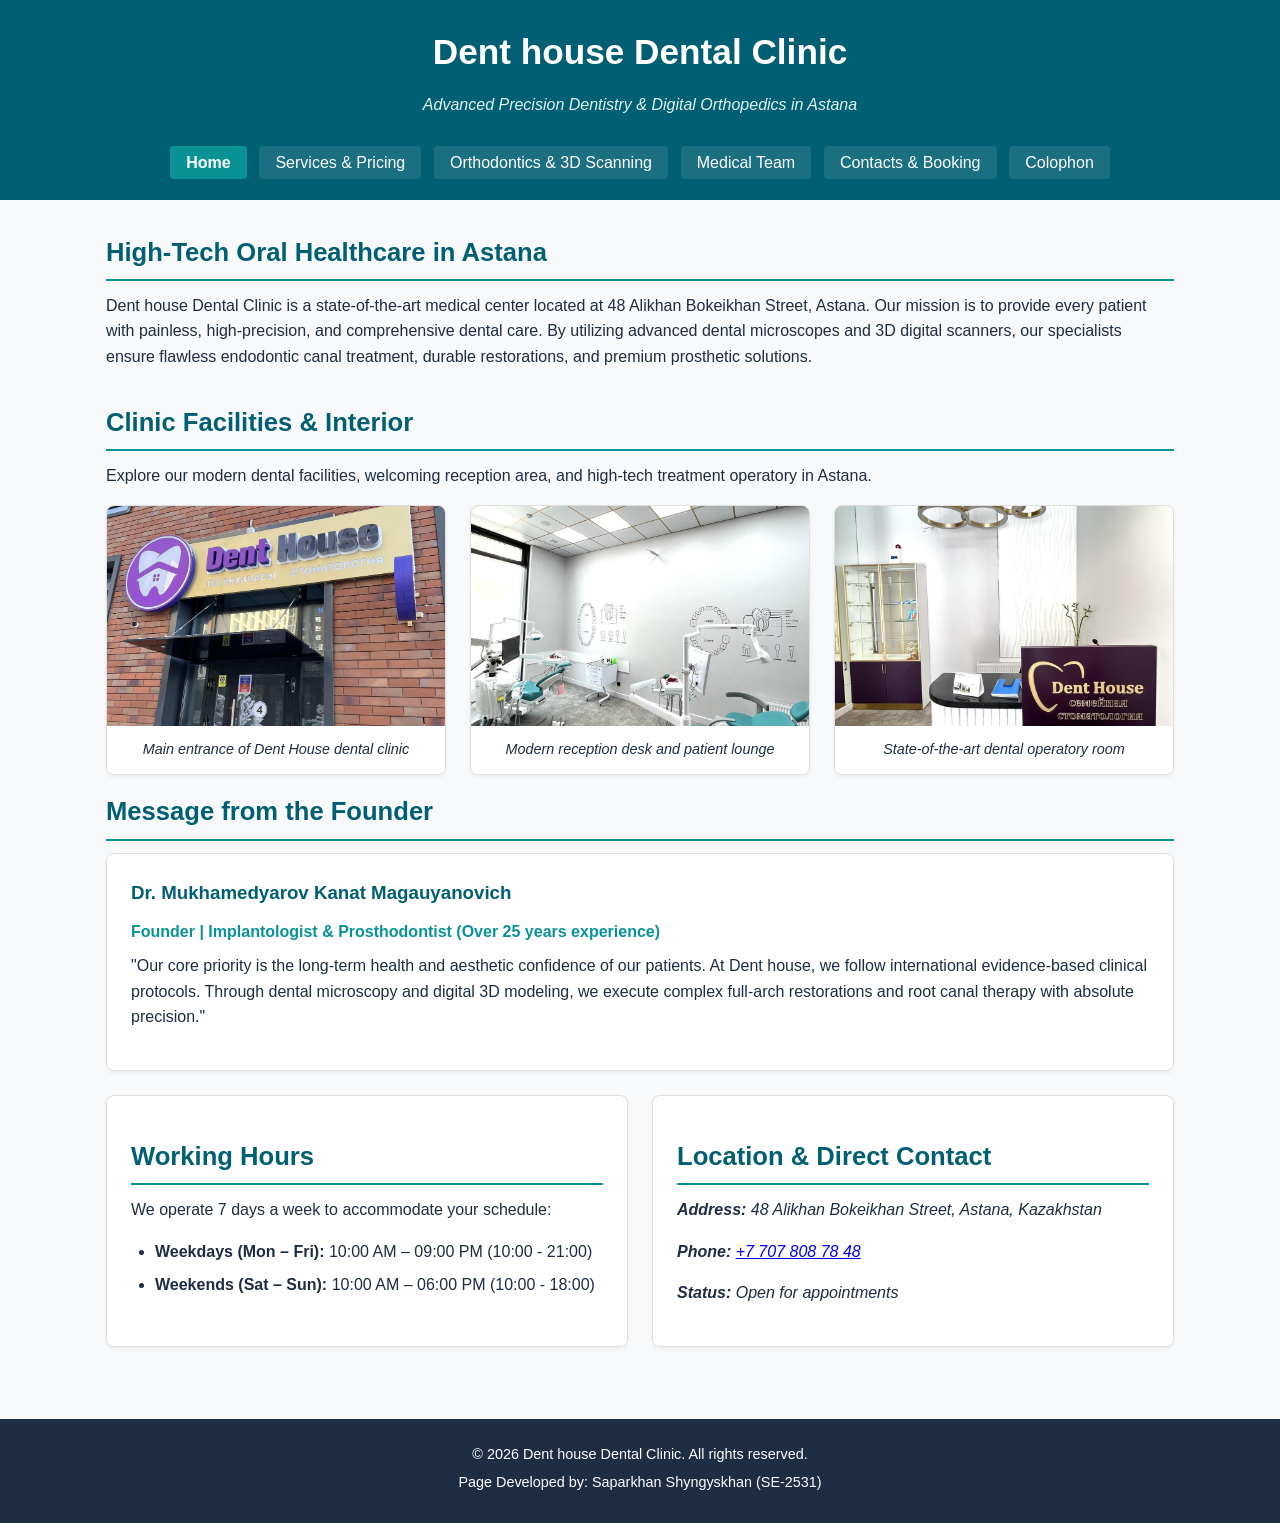
==== index.html @ aafd25ac "Add All" ====
<!DOCTYPE html>
<html lang="en">
<head>
  <meta charset="UTF-8">
  <meta name="viewport" content="width=device-width, initial-scale=1.0">
  <meta name="author" content="Saparkhan Shyngyskhan">
  <meta name="description" content="Official website of Dent house dental clinic in Astana. High-precision microscopic treatment and digital orthopedics.">
  <title>Dent house — Dental Clinic in Astana</title>
  <link rel="stylesheet" href="styles.css">
</head>
<body>
<!-- Author: Saparkhan Shyngyskhan | Group: SE-2531 -->

<header class="main-header">
  <div class="header-container">
    <h1 class="site-title">Dent house Dental Clinic</h1>
    <p class="site-tagline">Advanced Precision Dentistry & Digital Orthopedics in Astana</p>
    <nav class="main-nav">
      <ul class="nav-list">
        <li><a href="index.html" class="nav-link active">Home</a></li>
        <li><a href="services.html" class="nav-link">Services & Pricing</a></li>
        <li><a href="orthodontics.html" class="nav-link">Orthodontics & 3D Scanning</a></li>
        <li><a href="team.html" class="nav-link">Medical Team</a></li>
        <li><a href="contacts.html" class="nav-link">Contacts & Booking</a></li>
        <li><a href="colophon.html" class="nav-link">Colophon</a></li>
      </ul>
    </nav>
  </div>
</header>

<main class="main-content">
  <section class="hero-section">
    <h2>High-Tech Oral Healthcare in Astana</h2>
    <p>Dent house Dental Clinic is a state-of-the-art medical center located at 48 Alikhan Bokeikhan Street, Astana. Our mission is to provide every patient with painless, high-precision, and comprehensive dental care. By utilizing advanced dental microscopes and 3D digital scanners, our specialists ensure flawless endodontic canal treatment, durable restorations, and premium prosthetic solutions.</p>
  </section>

  <section class="clinic-gallery">
    <h2>Clinic Facilities & Interior</h2>
    <p>Explore our modern dental facilities, welcoming reception area, and high-tech treatment operatory in Astana.</p>

    <div class="gallery-grid">
      <figure class="gallery-card">
        <img src="images/1.jpeg" alt="Dent House exterior" class="gallery-img">
        <figcaption>Main entrance of Dent House dental clinic</figcaption>
      </figure>

      <figure class="gallery-card">
        <img src="images/2.jpeg" alt="Dent House reception" class="gallery-img">
        <figcaption>Modern reception desk and patient lounge</figcaption>
      </figure>

      <figure class="gallery-card">
        <img src="images/3.jpeg" alt="Dent House operatory" class="gallery-img">
        <figcaption>State-of-the-art dental operatory room</figcaption>
      </figure>
    </div>
  </section>

  <section class="founder-section">
    <h2>Message from the Founder</h2>
    <article class="founder-card">
      <h3>Dr. Mukhamedyarov Kanat Magauyanovich</h3>
      <p class="role-title">Founder | Implantologist & Prosthodontist (Over 25 years experience)</p>
      <blockquote cite="https://denthouse.kz">
        <p>"Our core priority is the long-term health and aesthetic confidence of our patients. At Dent house, we follow international evidence-based clinical protocols. Through dental microscopy and digital 3D modeling, we execute complex full-arch restorations and root canal therapy with absolute precision."</p>
      </blockquote>
    </article>
  </section>

  <section class="info-grid">
    <div class="info-card">
      <h2>Working Hours</h2>
      <p>We operate 7 days a week to accommodate your schedule:</p>
      <ul class="schedule-list">
        <li><strong>Weekdays (Mon – Fri):</strong> 10:00 AM – 09:00 PM (10:00 - 21:00)</li>
        <li><strong>Weekends (Sat – Sun):</strong> 10:00 AM – 06:00 PM (10:00 - 18:00)</li>
      </ul>
    </div>

    <div class="info-card">
      <h2>Location & Direct Contact</h2>
      <address class="contact-address">
        <p><strong>Address:</strong> 48 Alikhan Bokeikhan Street, Astana, Kazakhstan</p>
        <p><strong>Phone:</strong> <a href="tel:+77078087848" class="phone-link">+7 707 808 78 48</a></p>
        <p><strong>Status:</strong> Open for appointments</p>
      </address>
    </div>
  </section>
</main>

<footer class="main-footer">
  <p>&copy; 2026 Dent house Dental Clinic. All rights reserved.</p>
  <p>Page Developed by: Saparkhan Shyngyskhan (SE-2531)</p>
</footer>
</body>
</html>
---- styles.css ----
/* ==========================================================================
   CSS DESIGN SYSTEM FOR DENT HOUSE CLINIC
   Group: SE-2531
   Authors: Saparkhan Shyngyskhan & Turarbek Nurakhmet
   ========================================================================== */

/* 1. GLOBAL DESIGN VARIABLES & RESET */
:root {
  --primary-color: #005f73;
  --secondary-color: #0a9396;
  --accent-color: #ee9b00;
  --dark-neutral: #1d2d44;
  --light-bg: #f8f9fa;
  --card-bg: #ffffff;
  --border-color: #e0e0e0;
  --font-heading: 'Segoe UI', Tahoma, Geneva, Verdana, sans-serif;
  --font-body: Arial, Helvetica, sans-serif;
  --base-spacing: 1.5rem;
  --border-radius: 8px;
}

* {
  box-sizing: border-box;
  margin: 0;
  padding: 0;
}

body {
  font-family: var(--font-body);
  line-height: 1.6;
  color: var(--dark-neutral);
  background-color: var(--light-bg);
}

/* 2. TYPOGRAPHY & HEADINGS */
h1, h2, h3 {
  font-family: var(--font-heading);
  color: var(--primary-color);
  margin-bottom: 0.75rem;
}

h1.site-title {
  font-size: 2.2rem;
  color: #ffffff;
}

h2 {
  font-size: 1.6rem;
  border-bottom: 2px solid var(--secondary-color);
  padding-bottom: 0.4rem;
  margin-top: 1rem;
}

p {
  margin-bottom: 1rem;
}

/* 3. HEADER & FLEXBOX NAVIGATION */
.main-header {
  background-color: var(--primary-color);
  color: #ffffff;
  padding: var(--base-spacing) 0;
}

.header-container {
  max-width: 1100px;
  margin: 0 auto;
  padding: 0 1rem;
  display: flex;
  flex-direction: column;
  align-items: center;
  text-align: center;
}

.site-tagline {
  font-style: italic;
  color: #e0f2f1;
  margin-bottom: 1rem;
}

.main-nav {
  width: 100%;
  margin-top: 1rem;
}

.nav-list {
  list-style: none;
  display: flex;
  flex-wrap: wrap;
  justify-content: center;
  gap: 0.8rem;
}

.nav-link {
  color: #ffffff;
  text-decoration: none;
  padding: 0.5rem 1rem;
  border-radius: 4px;
  background-color: rgba(255, 255, 255, 0.1);
  transition: background-color 0.3s ease, color 0.3s ease;
}

.nav-link:hover {
  background-color: var(--accent-color);
  color: #ffffff;
}

.nav-link.active {
  background-color: var(--secondary-color);
  font-weight: bold;
}

/* 4. MAIN LAYOUT CONTAINER */
.main-content {
  max-width: 1100px;
  margin: 2rem auto;
  padding: 0 1rem;
}

/* 5. CSS GRID LAYOUTS */
.info-grid, .team-grid, .contact-grid {
  display: grid;
  grid-template-columns: repeat(auto-fit, minmax(300px, 1fr));
  gap: 1.5rem;
  margin-top: 1.5rem;
}

.info-card, .doctor-card, .contact-info-card, .booking-form-wrapper, .founder-card, .workflow-card, .doc-section {
  background-color: var(--card-bg);
  padding: 1.5rem;
  border-radius: var(--border-radius);
  border: 1px solid var(--border-color);
  box-shadow: 0 2px 5px rgba(0, 0, 0, 0.05);
  margin-bottom: 1.5rem;
}

/* Demonstration of CSS Specificity */
.doctor-card.highlight-card {
  border-left: 6px solid var(--accent-color);
  background-color: #fffdf9;
}

.doctor-spec, .role-title {
  font-weight: bold;
  color: var(--secondary-color);
  margin-bottom: 0.5rem;
}

/* 6. CLINIC GALLERY STYLING */
.clinic-gallery {
  margin-top: 2rem;
}

.gallery-grid {
  display: grid;
  grid-template-columns: repeat(auto-fit, minmax(280px, 1fr));
  gap: 1.5rem;
  margin-top: 1rem;
}

.gallery-card {
  background-color: var(--card-bg);
  border: 1px solid var(--border-color);
  border-radius: var(--border-radius);
  overflow: hidden;
  box-shadow: 0 2px 5px rgba(0, 0, 0, 0.05);
  margin: 0;
}

.gallery-img {
  width: 100%;
  height: 220px;
  object-fit: cover;
  display: block;
}

.gallery-card figcaption {
  padding: 0.8rem 1rem;
  font-size: 0.9rem;
  color: var(--dark-neutral);
  text-align: center;
  background-color: #ffffff;
  font-style: italic;
}

/* 7. LIST STYLING */
.schedule-list, .step-list, .task-list {
  margin-left: 1.5rem;
  margin-bottom: 1rem;
}

.schedule-list li, .step-list li, .task-list li {
  margin-bottom: 0.5rem;
}

/* 8. DATA TABLES */
.table-wrapper {
  margin-top: 2rem;
  overflow-x: auto;
}

.data-table {
  width: 100%;
  border-collapse: collapse;
  background-color: var(--card-bg);
  margin-top: 1rem;
}

.data-table caption {
  caption-side: top;
  font-weight: bold;
  margin-bottom: 0.5rem;
  text-align: left;
  color: var(--primary-color);
}

.data-table th, .data-table td {
  padding: 0.8rem 1rem;
  border: 1px solid var(--border-color);
  text-align: left;
}

.data-table thead {
  background-color: var(--primary-color);
  color: #ffffff;
}

.data-table tbody tr:nth-child(even) {
  background-color: #f2f4f5;
}

/* 9. FORM STYLING (Flexbox Form) */
.appointment-form {
  margin-top: 1rem;
}

.form-group {
  border: 1px solid var(--border-color);
  padding: 1.2rem;
  border-radius: var(--border-radius);
}

.form-group legend {
  padding: 0 0.5rem;
  font-weight: bold;
  color: var(--primary-color);
}

.form-field {
  display: flex;
  flex-direction: column;
  margin-bottom: 1rem;
}

.form-field label {
  margin-bottom: 0.3rem;
  font-weight: bold;
}

.form-field input, .form-field select, .form-field textarea {
  padding: 0.6rem;
  border: 1px solid #ccc;
  border-radius: 4px;
  font-family: inherit;
  font-size: 0.95rem;
}

.form-field input:focus, .form-field select:focus, .form-field textarea:focus {
  outline: none;
  border-color: var(--secondary-color);
  box-shadow: 0 0 4px rgba(10, 147, 150, 0.4);
}

.submit-btn {
  background-color: var(--secondary-color);
  color: #ffffff;
  padding: 0.8rem 1.5rem;
  border: none;
  border-radius: 4px;
  cursor: pointer;
  font-size: 1rem;
  font-weight: bold;
  transition: background-color 0.3s ease;
  width: 100%;
}

.submit-btn:hover {
  background-color: var(--primary-color);
}

/* 10. FOOTER */
.main-footer {
  background-color: var(--dark-neutral);
  color: #ffffff;
  text-align: center;
  padding: 1.5rem 0;
  margin-top: 3rem;
  font-size: 0.9rem;
}

.main-footer p {
  margin-bottom: 0.3rem;
}

/* 11. RESPONSIVE MEDIA QUERIES */
@media (max-width: 768px) {
  .nav-list {
    flex-direction: column;
    width: 100%;
  }

  .nav-link {
    text-align: center;
    display: block;
  }

  h1.site-title {
    font-size: 1.8rem;
  }

  .info-grid, .team-grid, .contact-grid {
    grid-template-columns: 1fr;
  }
}
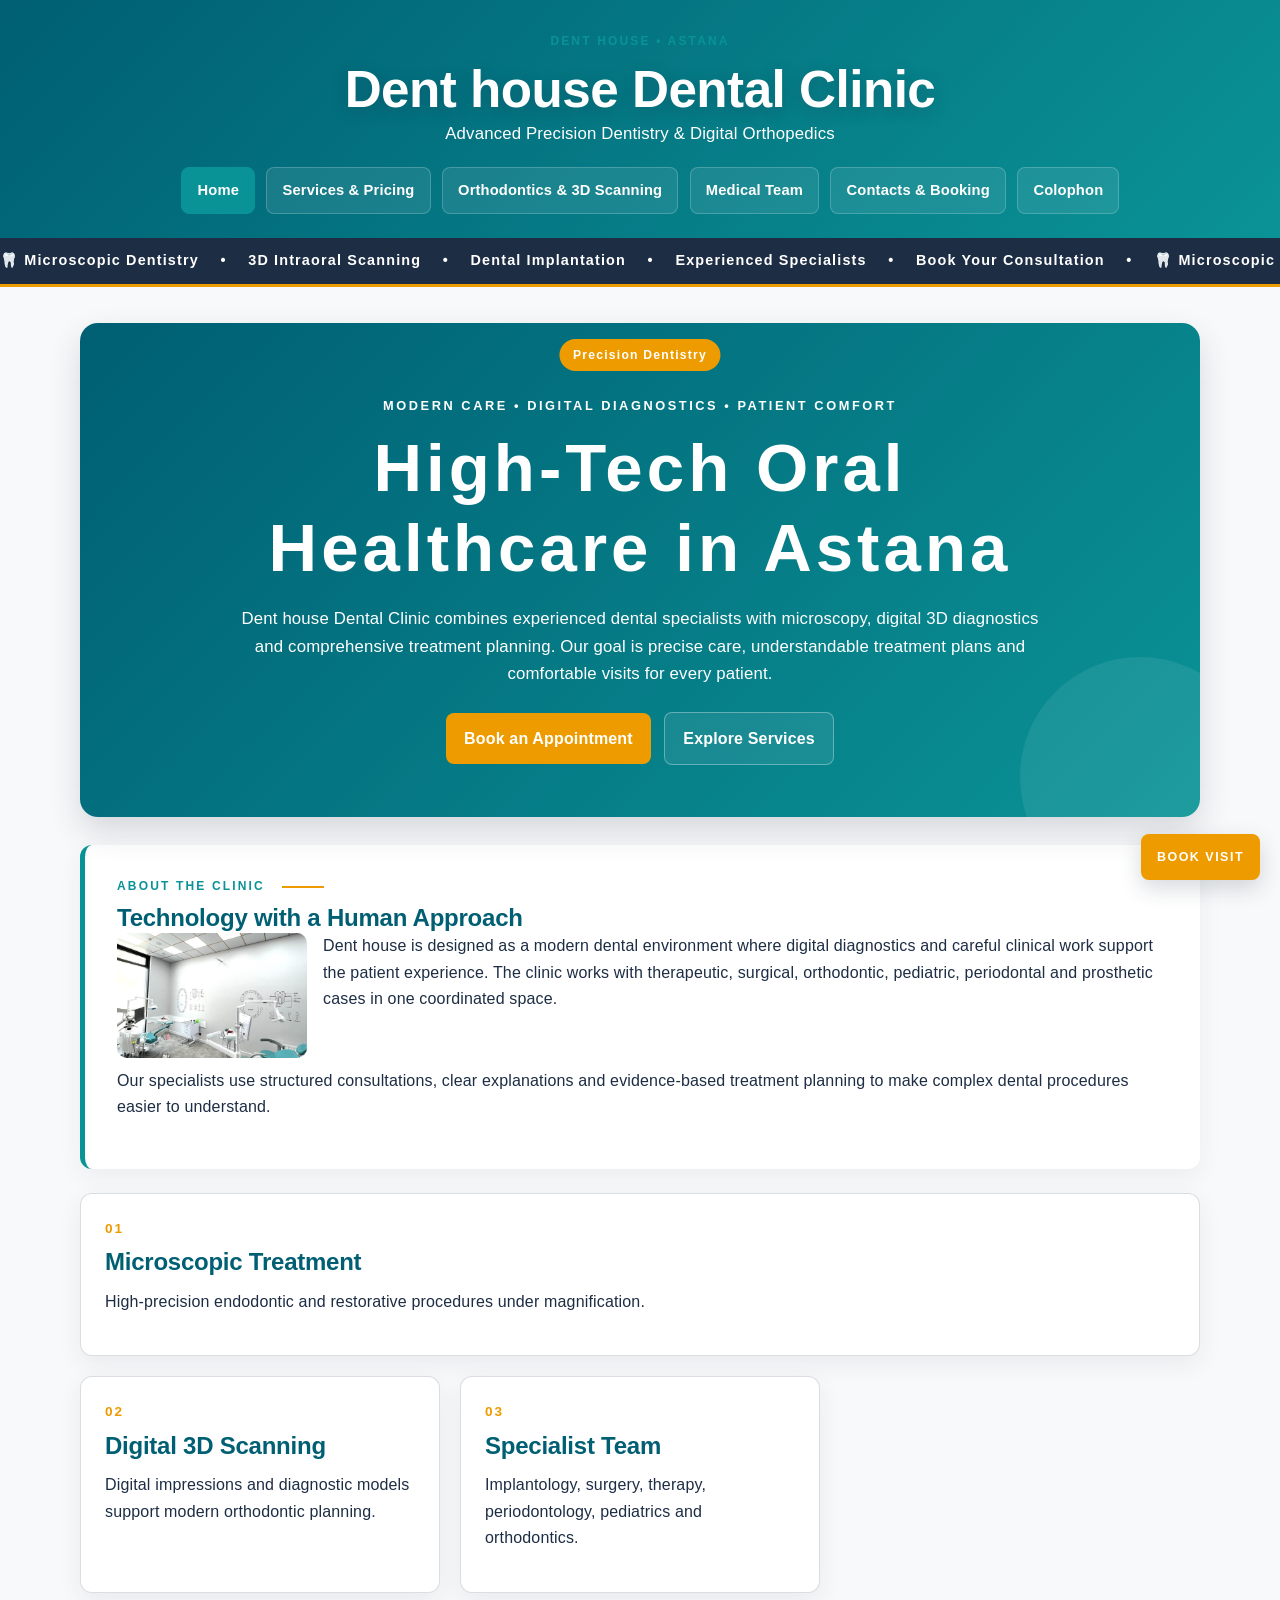
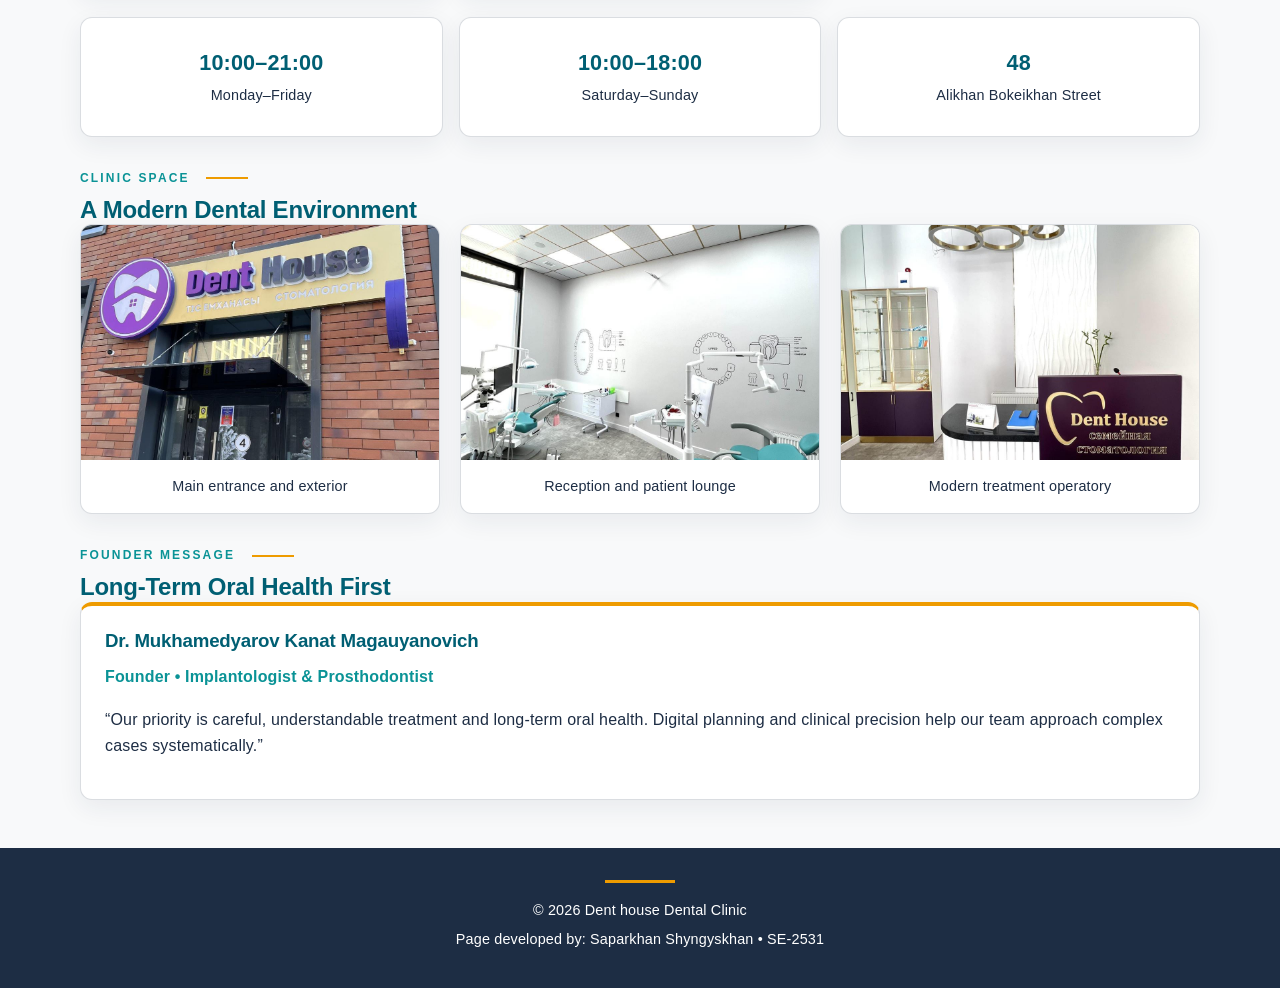
==== commit 4a28e432: "Add All" ====
--- a/index.html
+++ b/index.html
@@ -4,93 +4,407 @@
   <meta charset="UTF-8">
   <meta name="viewport" content="width=device-width, initial-scale=1.0">
   <meta name="author" content="Saparkhan Shyngyskhan">
-  <meta name="description" content="Official website of Dent house dental clinic in Astana. High-precision microscopic treatment and digital orthopedics.">
-  <title>Dent house — Dental Clinic in Astana</title>
-  <link rel="stylesheet" href="styles.css">
+  <meta name="description" content="Dent house Dental Clinic in Astana — precision dentistry, digital diagnostics and specialist care.">
+  <title>Home — Dent house Dental Clinic</title>
+
+  <link rel="stylesheet" href="css/base.css">
+  <link rel="stylesheet" href="css/saparkhan.css">
+
+  <!-- Internal style demonstration:
+       this rule intentionally overrides the external stylesheet because
+       the internal style is loaded later in the cascade. -->
+  <style>
+    #home-title {
+        letter-spacing: 0.06em;
+    }
+  </style>
 </head>
-<body>
+
+<body class="home-page">
 <!-- Author: Saparkhan Shyngyskhan | Group: SE-2531 -->
 
 <header class="main-header">
-  <div class="header-container">
-    <h1 class="site-title">Dent house Dental Clinic</h1>
-    <p class="site-tagline">Advanced Precision Dentistry & Digital Orthopedics in Astana</p>
-    <nav class="main-nav">
-      <ul class="nav-list">
-        <li><a href="index.html" class="nav-link active">Home</a></li>
-        <li><a href="services.html" class="nav-link">Services & Pricing</a></li>
-        <li><a href="orthodontics.html" class="nav-link">Orthodontics & 3D Scanning</a></li>
-        <li><a href="team.html" class="nav-link">Medical Team</a></li>
-        <li><a href="contacts.html" class="nav-link">Contacts & Booking</a></li>
-        <li><a href="colophon.html" class="nav-link">Colophon</a></li>
-      </ul>
-    </nav>
-  </div>
+  <p class="eyebrow">DENT HOUSE • ASTANA</p>
+
+  <h1 class="site-title">Dent house Dental Clinic</h1>
+
+  <p class="site-tagline">
+    Advanced Precision Dentistry & Digital Orthopedics
+  </p>
+
+  <nav class="main-nav" aria-label="Primary navigation">
+    <ul class="nav-list">
+      <li>
+        <a href="index.html"
+           class="nav-link active"
+           aria-current="page">
+          Home
+        </a>
+      </li>
+
+      <li>
+        <a href="services.html" class="nav-link">
+          Services & Pricing
+        </a>
+      </li>
+
+      <li>
+        <a href="orthodontics.html" class="nav-link">
+          Orthodontics & 3D Scanning
+        </a>
+      </li>
+
+      <li>
+        <a href="team.html" class="nav-link">
+          Medical Team
+        </a>
+      </li>
+
+      <li>
+        <a href="contacts.html" class="nav-link">
+          Contacts & Booking
+        </a>
+      </li>
+
+      <li>
+        <a href="colophon.html" class="nav-link">
+          Colophon
+        </a>
+      </li>
+    </ul>
+  </nav>
 </header>
 
+
+<!-- Moving announcement bar -->
+<section class="announcement-bar" aria-label="Clinic highlights">
+  <p class="announcement-track">
+
+    <span>🦷 Microscopic Dentistry</span>
+    <span>•</span>
+
+    <span>3D Intraoral Scanning</span>
+    <span>•</span>
+
+    <span>Dental Implantation</span>
+    <span>•</span>
+
+    <span>Experienced Specialists</span>
+    <span>•</span>
+
+    <span>Book Your Consultation</span>
+    <span>•</span>
+
+    <span>🦷 Microscopic Dentistry</span>
+    <span>•</span>
+
+    <span>3D Intraoral Scanning</span>
+    <span>•</span>
+
+    <span>Dental Implantation</span>
+    <span>•</span>
+
+    <span>Experienced Specialists</span>
+    <span>•</span>
+
+    <span>Book Your Consultation</span>
+    <span>•</span>
+
+  </p>
+</section>
+
+
 <main class="main-content">
-  <section class="hero-section">
-    <h2>High-Tech Oral Healthcare in Astana</h2>
-    <p>Dent house Dental Clinic is a state-of-the-art medical center located at 48 Alikhan Bokeikhan Street, Astana. Our mission is to provide every patient with painless, high-precision, and comprehensive dental care. By utilizing advanced dental microscopes and 3D digital scanners, our specialists ensure flawless endodontic canal treatment, durable restorations, and premium prosthetic solutions.</p>
-  </section>
-
-  <section class="clinic-gallery">
-    <h2>Clinic Facilities & Interior</h2>
-    <p>Explore our modern dental facilities, welcoming reception area, and high-tech treatment operatory in Astana.</p>
-
-    <div class="gallery-grid">
+
+  <!-- Hero -->
+  <section class="hero-banner" aria-labelledby="home-title">
+
+    <!-- Absolute positioned badge -->
+    <span class="hero-badge">
+            Precision Dentistry
+        </span>
+
+    <p class="hero-label">
+      MODERN CARE • DIGITAL DIAGNOSTICS • PATIENT COMFORT
+    </p>
+
+    <!--
+    ID is used once because this heading is the unique title
+    of the Home page hero section.
+    -->
+    <h2 id="home-title">
+      High-Tech Oral Healthcare in Astana
+    </h2>
+
+    <p class="hero-description">
+      Dent house Dental Clinic combines experienced dental specialists
+      with microscopy, digital 3D diagnostics and comprehensive treatment
+      planning. Our goal is precise care, understandable treatment plans
+      and comfortable visits for every patient.
+    </p>
+
+    <!-- Flexbox action group -->
+    <p class="hero-actions">
+      <a class="primary-action" href="contacts.html">
+        Book an Appointment
+      </a>
+
+      <a class="secondary-action" href="services.html">
+        Explore Services
+      </a>
+    </p>
+
+  </section>
+
+
+  <!-- Introduction -->
+  <section class="clinic-introduction" aria-labelledby="intro-heading">
+
+    <p class="section-kicker">
+      ABOUT THE CLINIC
+    </p>
+
+    <h2 id="intro-heading">
+      Technology with a Human Approach
+    </h2>
+
+    <!-- Float demonstration -->
+    <p class="intro-copy">
+
+      <img
+              class="intro-image"
+              src="images/2.jpeg"
+              alt="Dent house reception area"
+      >
+
+      Dent house is designed as a modern dental environment where digital
+      diagnostics and careful clinical work support the patient experience.
+      The clinic works with therapeutic, surgical, orthodontic, pediatric,
+      periodontal and prosthetic cases in one coordinated space.
+    </p>
+
+    <!--
+    Clear demonstration:
+    without clear, this paragraph could continue wrapping
+    beside the floated image.
+    -->
+    <p class="clear-after">
+      Our specialists use structured consultations, clear explanations
+      and evidence-based treatment planning to make complex dental
+      procedures easier to understand.
+    </p>
+
+  </section>
+
+
+  <!--
+  Grid rationale:
+  these cards form a two-dimensional information layout and one item spans
+  the entire row, so CSS Grid is more suitable than a simple one-direction
+  Flexbox layout.
+  -->
+  <section class="home-grid" aria-label="Clinic highlights">
+
+    <article class="feature-card feature-card-wide">
+
+      <p class="feature-number">
+        01
+      </p>
+
+      <h2>
+        Microscopic Treatment
+      </h2>
+
+      <p>
+        High-precision endodontic and restorative procedures
+        under magnification.
+      </p>
+
+    </article>
+
+
+    <article class="feature-card">
+
+      <p class="feature-number">
+        02
+      </p>
+
+      <h2>
+        Digital 3D Scanning
+      </h2>
+
+      <p>
+        Digital impressions and diagnostic models support
+        modern orthodontic planning.
+      </p>
+
+    </article>
+
+
+    <article class="feature-card">
+
+      <p class="feature-number">
+        03
+      </p>
+
+      <h2>
+        Specialist Team
+      </h2>
+
+      <p>
+        Implantology, surgery, therapy, periodontology,
+        pediatrics and orthodontics.
+      </p>
+
+    </article>
+
+  </section>
+
+
+  <!-- Additional Flexbox section -->
+  <section class="quick-facts" aria-label="Clinic facts">
+
+    <article class="fact-card">
+      <strong>10:00–21:00</strong>
+      <span>Monday–Friday</span>
+    </article>
+
+    <article class="fact-card">
+      <strong>10:00–18:00</strong>
+      <span>Saturday–Sunday</span>
+    </article>
+
+    <article class="fact-card">
+      <strong>48</strong>
+      <span>Alikhan Bokeikhan Street</span>
+    </article>
+
+  </section>
+
+
+  <!-- Gallery -->
+  <section class="clinic-gallery" aria-labelledby="gallery-heading">
+
+    <p class="section-kicker">
+      CLINIC SPACE
+    </p>
+
+    <h2 id="gallery-heading">
+      A Modern Dental Environment
+    </h2>
+
+    <section class="gallery-grid" aria-label="Clinic gallery">
+
       <figure class="gallery-card">
-        <img src="images/1.jpeg" alt="Dent House exterior" class="gallery-img">
-        <figcaption>Main entrance of Dent House dental clinic</figcaption>
+
+        <img
+                src="images/1.jpeg"
+                alt="Exterior of Dent house Dental Clinic"
+        >
+
+        <figcaption>
+          Main entrance and exterior
+        </figcaption>
+
       </figure>
 
+
       <figure class="gallery-card">
-        <img src="images/2.jpeg" alt="Dent House reception" class="gallery-img">
-        <figcaption>Modern reception desk and patient lounge</figcaption>
+
+        <img
+                src="images/2.jpeg"
+                alt="Dent house reception and waiting area"
+        >
+
+        <figcaption>
+          Reception and patient lounge
+        </figcaption>
+
       </figure>
 
+
       <figure class="gallery-card">
-        <img src="images/3.jpeg" alt="Dent House operatory" class="gallery-img">
-        <figcaption>State-of-the-art dental operatory room</figcaption>
+
+        <img
+                src="images/3.jpeg"
+                alt="Dent house treatment room"
+        >
+
+        <figcaption>
+          Modern treatment operatory
+        </figcaption>
+
       </figure>
-    </div>
-  </section>
-
-  <section class="founder-section">
-    <h2>Message from the Founder</h2>
+
+    </section>
+
+  </section>
+
+
+  <!-- Founder -->
+  <section class="founder-message" aria-labelledby="founder-heading">
+
+    <p class="section-kicker">
+      FOUNDER MESSAGE
+    </p>
+
+    <h2 id="founder-heading">
+      Long-Term Oral Health First
+    </h2>
+
     <article class="founder-card">
-      <h3>Dr. Mukhamedyarov Kanat Magauyanovich</h3>
-      <p class="role-title">Founder | Implantologist & Prosthodontist (Over 25 years experience)</p>
-      <blockquote cite="https://denthouse.kz">
-        <p>"Our core priority is the long-term health and aesthetic confidence of our patients. At Dent house, we follow international evidence-based clinical protocols. Through dental microscopy and digital 3D modeling, we execute complex full-arch restorations and root canal therapy with absolute precision."</p>
+
+      <h3>
+        Dr. Mukhamedyarov Kanat Magauyanovich
+      </h3>
+
+      <p class="role-title">
+        Founder • Implantologist & Prosthodontist
+      </p>
+
+      <blockquote>
+
+        <p>
+          “Our priority is careful, understandable treatment and
+          long-term oral health. Digital planning and clinical
+          precision help our team approach complex cases
+          systematically.”
+        </p>
+
       </blockquote>
-    </article>
-  </section>
-
-  <section class="info-grid">
-    <div class="info-card">
-      <h2>Working Hours</h2>
-      <p>We operate 7 days a week to accommodate your schedule:</p>
-      <ul class="schedule-list">
-        <li><strong>Weekdays (Mon – Fri):</strong> 10:00 AM – 09:00 PM (10:00 - 21:00)</li>
-        <li><strong>Weekends (Sat – Sun):</strong> 10:00 AM – 06:00 PM (10:00 - 18:00)</li>
-      </ul>
-    </div>
-
-    <div class="info-card">
-      <h2>Location & Direct Contact</h2>
-      <address class="contact-address">
-        <p><strong>Address:</strong> 48 Alikhan Bokeikhan Street, Astana, Kazakhstan</p>
-        <p><strong>Phone:</strong> <a href="tel:+77078087848" class="phone-link">+7 707 808 78 48</a></p>
-        <p><strong>Status:</strong> Open for appointments</p>
-      </address>
-    </div>
-  </section>
+
+    </article>
+
+  </section>
+
 </main>
 
+
+<!--
+Inline style demonstration:
+this one-off letter-spacing value intentionally overrides the
+external .quick-booking rule and demonstrates cascade priority.
+-->
+<a
+        class="quick-booking"
+        href="contacts.html"
+        style="letter-spacing: 0.12em;"
+>
+  BOOK VISIT
+</a>
+
+
 <footer class="main-footer">
-  <p>&copy; 2026 Dent house Dental Clinic. All rights reserved.</p>
-  <p>Page Developed by: Saparkhan Shyngyskhan (SE-2531)</p>
+
+  <p>
+    © 2026 Dent house Dental Clinic
+  </p>
+
+  <p>
+    Page developed by: Saparkhan Shyngyskhan • SE-2531
+  </p>
+
 </footer>
+
 </body>
 </html>
--- a/css/base.css
+++ b/css/base.css
@@ -0,0 +1,1287 @@
+/*
+===============================================================================
+DENT HOUSE — BASE CSS
+Group: SE-2531
+Shared stylesheet written by the team
+===============================================================================
+
+PALETTE — maximum five project colours:
+
+#005F73
+Primary teal for professional medical branding and strong headings.
+
+#0A9396
+Secondary teal for interactive controls and section accents.
+
+#EE9B00
+Warm accent for calls to action and important highlights.
+
+#1D2D44
+Dark neutral for readable text, borders and footer surfaces.
+
+#F8F9FA
+Light background for a clean, calm clinic interface.
+
+Named colour "white" is also used for high-contrast text and surfaces.
+*/
+
+
+:root {
+
+    --primary-color: #005F73;
+
+    --secondary-color: #0A9396;
+
+    --accent-color: #EE9B00;
+
+    --dark-neutral: #1D2D44;
+
+    --light-bg: #F8F9FA;
+
+
+    /*
+    Two deliberate font families with full fallback stacks.
+    */
+
+    --font-heading:
+        "Segoe UI",
+        Tahoma,
+        Geneva,
+        Verdana,
+        sans-serif;
+
+    --font-body:
+        Arial,
+        Helvetica,
+        sans-serif;
+
+
+    --content-width: 1120px;
+
+    --base-spacing: 1.25rem;
+
+    --border-radius: 12px;
+
+    --border-color:
+        rgba(29, 45, 68, 0.16);
+
+    --soft-surface:
+        rgba(10, 147, 150, 0.06);
+
+}
+
+
+/*
+===============================================================================
+UNIVERSAL SELECTOR
+===============================================================================
+*/
+
+/*
+Universal selector:
+controls box sizing consistently on every element.
+*/
+
+* {
+
+    box-sizing: border-box;
+
+    margin: 0;
+
+    padding: 0;
+
+}
+
+
+html {
+
+    scroll-behavior: smooth;
+
+}
+
+
+/*
+===============================================================================
+BODY
+===============================================================================
+*/
+
+/*
+Type selector:
+styles the complete document body.
+*/
+
+body {
+
+    font-family: var(--font-body);
+
+    font-size: 1rem;
+
+    font-weight: 400;
+
+    line-height: 1.65;
+
+    letter-spacing: 0.01em;
+
+    color: var(--dark-neutral);
+
+    background-color: var(--light-bg);
+
+}
+
+
+/*
+Margin-collapse note:
+
+Vertical margins between normal block elements can collapse into one margin.
+The project uses section padding and borders where appropriate so adjacent
+content keeps intentional spacing instead of relying on margin collapse.
+*/
+
+
+/*
+===============================================================================
+GROUPING SELECTOR
+===============================================================================
+*/
+
+h1,
+h2,
+h3 {
+
+    font-family: var(--font-heading);
+
+    font-weight: 700;
+
+    line-height: 1.2;
+
+    letter-spacing: -0.01em;
+
+    color: var(--primary-color);
+
+}
+
+
+p {
+
+    margin-bottom: 1rem;
+
+}
+
+
+ul,
+ol {
+
+    padding-left: 1.3rem;
+
+}
+
+
+/*
+===============================================================================
+MAIN CONTAINER
+===============================================================================
+*/
+
+/*
+Centering technique #1:
+margin auto centers the main content horizontally.
+*/
+
+.main-content {
+
+    width: calc(100% - 2rem);
+
+    max-width: var(--content-width);
+
+    margin: 2.25rem auto;
+
+}
+
+
+.page-intro {
+
+    margin-bottom: 1.75rem;
+
+    padding: 2rem;
+
+    border:
+        1px solid
+        var(--border-color);
+
+    border-radius:
+        var(--border-radius);
+
+    background-color: white;
+
+    box-shadow:
+        0 8px 24px
+        rgba(29, 45, 68, 0.08);
+
+}
+
+
+.section-kicker,
+.eyebrow {
+
+    margin-bottom: 0.45rem;
+
+    color: var(--secondary-color);
+
+    font-size: 0.75rem;
+
+    font-weight: 700;
+
+    letter-spacing: 0.18em;
+
+}
+
+
+.page-intro h2,
+.section-kicker + h2 {
+
+    margin-top: 0.25rem;
+
+}
+
+
+/*
+Adjacent sibling selector:
+
+matches a paragraph immediately following an h2 in .page-intro.
+*/
+
+.page-intro h2 + p {
+
+    max-width: 850px;
+
+}
+
+
+/*
+===============================================================================
+HEADER
+===============================================================================
+*/
+
+/*
+Static positioning demonstration:
+
+The header remains in the normal document flow.
+*/
+
+.main-header {
+
+    position: static;
+
+    padding:
+        2rem
+        1rem
+        1.5rem;
+
+    text-align: center;
+
+    color: white;
+
+    background:
+        linear-gradient(
+            135deg,
+            var(--primary-color),
+            var(--secondary-color)
+        );
+
+    box-shadow:
+        0 6px 24px
+        rgba(29, 45, 68, 0.14);
+
+}
+
+
+.site-title {
+
+    font-size:
+        clamp(
+            2rem,
+            5vw,
+            3.2rem
+        );
+
+    color: white;
+
+    text-shadow:
+        0 4px 16px
+        rgba(29, 45, 68, 0.25);
+
+}
+
+
+.site-tagline {
+
+    margin-bottom: 1.15rem;
+
+    color: white;
+
+    font-size: 1.05rem;
+
+}
+
+
+/*
+===============================================================================
+NAVIGATION — FLEXBOX
+===============================================================================
+*/
+
+.main-nav {
+
+    width: min(
+        100%,
+        var(--content-width)
+    );
+
+    margin:
+        1rem
+        auto
+        0;
+
+}
+
+
+/*
+Child selector (>):
+
+Matches only direct li children of the nav list.
+*/
+
+.nav-list {
+
+    display: flex;
+
+    flex-direction: row;
+
+    flex-wrap: wrap;
+
+    /*
+    Centering technique #2:
+    Flexbox uses justify-content to center navigation items.
+    */
+
+    justify-content: center;
+
+    align-items: center;
+
+    gap: 0.7rem;
+
+    list-style: none;
+
+}
+
+
+.nav-list > li {
+
+    list-style: none;
+
+}
+
+
+/*
+:first-child:
+
+Matches only the first direct navigation item.
+*/
+
+.nav-list > li:first-child {
+
+    margin-left: 0;
+
+}
+
+
+/*
+===============================================================================
+NAV LINKS
+===============================================================================
+*/
+
+.nav-link {
+
+    display: inline-block;
+
+    padding:
+        0.65rem
+        0.95rem;
+
+    border:
+        1px solid
+        rgba(255, 255, 255, 0.2);
+
+    border-radius: 8px;
+
+    color: white;
+
+    text-decoration: none;
+
+    font-size: 0.92rem;
+
+    font-weight: 600;
+
+    letter-spacing: 0.01em;
+
+    background-color:
+        rgba(255, 255, 255, 0.09);
+
+    transition:
+        transform 0.25s ease,
+        background-color 0.25s ease,
+        border-color 0.25s ease;
+
+}
+
+
+/*
+:hover pseudo-class:
+
+Applies when the pointer is over the navigation link.
+*/
+
+.nav-link:hover {
+
+    transform:
+        translateY(-2px);
+
+    background-color:
+        var(--accent-color);
+
+    border-color:
+        var(--accent-color);
+
+}
+
+
+/*
+:focus pseudo-class:
+
+Provides keyboard focus visibility.
+*/
+
+.nav-link:focus {
+
+    outline:
+        2px solid
+        var(--accent-color);
+
+    outline-offset: 3px;
+
+}
+
+
+.nav-link.active {
+
+    background-color:
+        var(--secondary-color);
+
+    border-color:
+        var(--secondary-color);
+
+}
+
+
+/*
+===============================================================================
+ATTRIBUTE SELECTORS
+===============================================================================
+*/
+
+/*
+Attribute selector:
+matches links whose href starts with "tel:".
+*/
+
+a[href^="tel:"] {
+
+    color:
+        var(--primary-color);
+
+    font-weight: 700;
+
+}
+
+
+/*
+Attribute selector:
+matches telephone input fields.
+*/
+
+input[type="tel"] {
+
+    letter-spacing: 0.04em;
+
+}
+
+
+/*
+===============================================================================
+ANNOUNCEMENT BAR
+===============================================================================
+*/
+
+.announcement-bar {
+
+    overflow: hidden;
+
+    padding:
+        0.72rem
+        0;
+
+    color: white;
+
+    background-color:
+        var(--dark-neutral);
+
+    border-bottom:
+        3px solid
+        var(--accent-color);
+
+}
+
+
+.announcement-track {
+
+    display: flex;
+
+    flex-direction: row;
+
+    width: max-content;
+
+    gap: 1.35rem;
+
+    margin: 0;
+
+    white-space: nowrap;
+
+    font-size: 0.9rem;
+
+    font-weight: 700;
+
+    letter-spacing: 0.08em;
+
+    animation:
+        marquee-scroll
+        24s
+        linear
+        infinite;
+
+}
+
+
+/*
+===============================================================================
+MARQUEE ANIMATION
+===============================================================================
+*/
+
+@keyframes marquee-scroll {
+
+    from {
+
+        transform:
+            translateX(0);
+
+    }
+
+    to {
+
+        transform:
+            translateX(-50%);
+
+    }
+
+}
+
+
+/*
+===============================================================================
+PSEUDO ELEMENT
+===============================================================================
+*/
+
+/*
+Pseudo-element:
+creates a decorative separator without adding an unnecessary HTML element.
+*/
+
+.section-kicker::after {
+
+    content: "";
+
+    display: inline-block;
+
+    width: 42px;
+
+    height: 2px;
+
+    margin-left: 0.7rem;
+
+    vertical-align: middle;
+
+    background-color:
+        var(--accent-color);
+
+}
+
+
+/*
+===============================================================================
+HERO
+===============================================================================
+*/
+
+/*
+Relative positioning:
+the hero becomes the containing block for the absolute badge.
+*/
+
+.hero-banner {
+
+    position: relative;
+
+    overflow: hidden;
+
+    margin-bottom: 1.75rem;
+
+    padding:
+        4.5rem
+        2rem
+        3.25rem;
+
+    border-radius: 18px;
+
+    color: white;
+
+    text-align: center;
+
+    background:
+        linear-gradient(
+            135deg,
+            var(--primary-color),
+            var(--secondary-color)
+        );
+
+    box-shadow:
+        0 14px 32px
+        rgba(29, 45, 68, 0.16);
+
+}
+
+
+.hero-banner::before {
+
+    content: "";
+
+    position: absolute;
+
+    inset:
+        auto
+        -60px
+        -80px
+        auto;
+
+    width: 240px;
+
+    height: 240px;
+
+    border-radius: 50%;
+
+    background-color:
+        rgba(255, 255, 255, 0.08);
+
+}
+
+
+.hero-label {
+
+    position: relative;
+
+    z-index: 1;
+
+    margin-bottom: 0.7rem;
+
+    color: white;
+
+    font-size: 0.8rem;
+
+    font-weight: 700;
+
+    letter-spacing: 0.2em;
+
+}
+
+
+.hero-banner h2 {
+
+    position: relative;
+
+    z-index: 1;
+
+    max-width: 900px;
+
+    margin:
+        0
+        auto
+        1rem;
+
+    border-bottom: 0;
+
+    color: white;
+
+    font-size:
+        clamp(
+            2.3rem,
+            6vw,
+            4.2rem
+        );
+
+}
+
+
+/*
+Absolute positioning demonstration:
+
+The badge is placed inside the relative hero.
+It also demonstrates centering with transform.
+*/
+
+.hero-badge {
+
+    position: absolute;
+
+    top: 1rem;
+
+    left: 50%;
+
+    /*
+    Centering technique #3:
+    absolute positioning + transform.
+    */
+
+    transform:
+        translateX(-50%);
+
+    z-index: 2;
+
+    padding:
+        0.35rem
+        0.85rem;
+
+    border-radius: 999px;
+
+    color: white;
+
+    background-color:
+        var(--accent-color);
+
+    font-size: 0.76rem;
+
+    font-weight: 700;
+
+    letter-spacing: 0.1em;
+
+    white-space: nowrap;
+
+}
+
+
+.hero-description {
+
+    position: relative;
+
+    z-index: 1;
+
+    max-width: 820px;
+
+    margin:
+        0
+        auto
+        1.5rem;
+
+    color: white;
+
+    font-size: 1.05rem;
+
+}
+
+
+/*
+===============================================================================
+ACTIONS
+===============================================================================
+*/
+
+.primary-action,
+.secondary-action {
+
+    display: inline-block;
+
+    padding:
+        0.78rem
+        1.15rem;
+
+    border-radius: 8px;
+
+    text-decoration: none;
+
+    font-weight: 700;
+
+    transition:
+        transform 0.25s ease,
+        background-color 0.25s ease;
+
+}
+
+
+.primary-action {
+
+    color: white;
+
+    background-color:
+        var(--accent-color);
+
+}
+
+
+.secondary-action {
+
+    color: white;
+
+    border:
+        1px solid
+        rgba(255, 255, 255, 0.32);
+
+    background-color:
+        rgba(255, 255, 255, 0.08);
+
+}
+
+
+.primary-action:hover,
+.secondary-action:hover {
+
+    transform:
+        translateY(-2px);
+
+}
+
+
+/*
+===============================================================================
+SHARED CARDS
+===============================================================================
+*/
+
+.feature-card,
+.fact-card,
+.price-card,
+.diagnostic-card,
+.doctor-card,
+.contact-card,
+.booking-card,
+.doc-card,
+.workflow-step,
+.team-note,
+.documentation-list-wrap,
+.founder-card {
+
+    min-width: 0;
+
+    border:
+        1px solid
+        var(--border-color);
+
+    border-radius:
+        var(--border-radius);
+
+    background-color: white;
+
+    box-shadow:
+        0 8px 24px
+        rgba(29, 45, 68, 0.07);
+
+}
+
+
+.feature-card,
+.price-card,
+.diagnostic-card,
+.doctor-card,
+.contact-card,
+.booking-card,
+.doc-card,
+.workflow-step,
+.team-note,
+.documentation-list-wrap,
+.founder-card {
+
+    padding: 1.5rem;
+
+}
+
+
+.feature-card h2,
+.price-card h2,
+.diagnostic-card h2,
+.doctor-card h2,
+.contact-card h2,
+.booking-card h2,
+.doc-card h2,
+.workflow-step h2,
+.team-note h2,
+.documentation-list-wrap h2,
+.founder-card h3 {
+
+    margin-bottom:
+        0.75rem;
+
+}
+
+
+/*
+===============================================================================
+TABLES
+===============================================================================
+*/
+
+.table-wrapper {
+
+    width: 100%;
+
+    min-width: 0;
+
+    overflow-x: auto;
+
+}
+
+
+.data-table {
+
+    width: 100%;
+
+    min-width: 660px;
+
+    margin-top: 1rem;
+
+    border-collapse: collapse;
+
+    background-color: white;
+
+}
+
+
+.data-table caption {
+
+    margin-bottom: 0.7rem;
+
+    text-align: left;
+
+    color:
+        var(--primary-color);
+
+    font-weight: 700;
+
+}
+
+
+.data-table th,
+.data-table td {
+
+    padding:
+        0.8rem
+        0.9rem;
+
+    border:
+        1px solid
+        var(--border-color);
+
+    text-align: left;
+
+    overflow-wrap: anywhere;
+
+}
+
+
+.data-table thead {
+
+    color: white;
+
+    background-color:
+        var(--primary-color);
+
+}
+
+
+/*
+:nth-child(even):
+
+Creates zebra striping for easier table reading.
+*/
+
+.data-table tbody tr:nth-child(even) {
+
+    background-color:
+        var(--soft-surface);
+
+}
+
+
+/*
+===============================================================================
+FORM CONTROLS
+===============================================================================
+*/
+
+.form-field {
+
+    min-width: 0;
+
+}
+
+
+.form-field input,
+.form-field select,
+.form-field textarea {
+
+    display: block;
+
+    width: 100%;
+
+    max-width: 100%;
+
+    min-width: 0;
+
+    padding:
+        0.72rem
+        0.8rem;
+
+    border:
+        1px solid
+        var(--border-color);
+
+    border-radius: 8px;
+
+    font: inherit;
+
+    color:
+        var(--dark-neutral);
+
+    background-color: white;
+
+}
+
+
+.form-field textarea {
+
+    resize: vertical;
+
+}
+
+
+.form-field input:focus,
+.form-field select:focus,
+.form-field textarea:focus {
+
+    outline:
+        2px solid
+        var(--secondary-color);
+
+    outline-offset: 1px;
+
+    border-color:
+        var(--secondary-color);
+
+}
+
+
+.submit-btn {
+
+    width: 100%;
+
+    padding:
+        0.85rem
+        1rem;
+
+    border: 0;
+
+    border-radius: 8px;
+
+    color: white;
+
+    background-color:
+        var(--secondary-color);
+
+    font: inherit;
+
+    font-weight: 700;
+
+    cursor: pointer;
+
+    transition:
+        background-color 0.25s ease,
+        transform 0.25s ease;
+
+}
+
+
+.submit-btn:hover {
+
+    transform:
+        translateY(-2px);
+
+    background-color:
+        var(--primary-color);
+
+}
+
+
+/*
+===============================================================================
+FIXED ELEMENT
+===============================================================================
+*/
+
+/*
+Fixed positioning:
+this link remains visible while scrolling.
+*/
+
+.quick-booking {
+
+    position: fixed;
+
+    right: 1.25rem;
+
+    bottom: 1.25rem;
+
+    z-index: 20;
+
+    padding:
+        0.8rem
+        1rem;
+
+    border-radius: 8px;
+
+    color: white;
+
+    background-color:
+        var(--accent-color);
+
+    text-decoration: none;
+
+    font-size: 0.78rem;
+
+    font-weight: 700;
+
+    letter-spacing: 0.04em;
+
+    box-shadow:
+        0 8px 22px
+        rgba(29, 45, 68, 0.18);
+
+    transition:
+        transform 0.25s ease,
+        background-color 0.25s ease;
+
+}
+
+
+.quick-booking:hover {
+
+    transform:
+        translateY(-3px);
+
+    background-color:
+        var(--primary-color);
+
+}
+
+
+/*
+===============================================================================
+FOOTER
+===============================================================================
+*/
+
+/*
+Static positioning:
+footer remains in normal document flow.
+*/
+
+.main-footer {
+
+    position: static;
+
+    margin-top: 3rem;
+
+    padding:
+        2rem
+        1rem;
+
+    text-align: center;
+
+    color: white;
+
+    background-color:
+        var(--dark-neutral);
+
+}
+
+
+.main-footer::before {
+
+    content: "";
+
+    display: block;
+
+    width: 70px;
+
+    height: 3px;
+
+    margin:
+        0
+        auto
+        1rem;
+
+    background-color:
+        var(--accent-color);
+
+}
+
+
+.main-footer p {
+
+    margin-bottom: 0.3rem;
+
+    font-size: 0.9rem;
+
+}
+
+
+/*
+===============================================================================
+RESPONSIVE SAFETY
+===============================================================================
+*/
+
+/*
+These rules improve overflow safety without changing the required desktop
+design structure.
+*/
+
+@media (max-width: 900px) {
+
+    .main-content {
+
+        width:
+            calc(100% - 1.5rem);
+
+    }
+
+}
--- a/css/saparkhan.css
+++ b/css/saparkhan.css
@@ -0,0 +1,616 @@
+/*
+===============================================================================
+SAPARKHAN SHYNGYSKHAN — PERSONAL CSS
+Pages:
+index.html
+services.html
+colophon.html
+===============================================================================
+*/
+
+
+/*
+===============================================================================
+HOME PAGE
+===============================================================================
+*/
+
+/*
+ID selector:
+The Home hero heading is unique, so an ID is appropriate for direct targeting.
+*/
+
+#home-title {
+
+    animation:
+        home-title-reveal
+        0.8s
+        ease
+        both;
+
+}
+
+
+/*
+Hero title reveal animation
+*/
+
+@keyframes home-title-reveal {
+
+    from {
+
+        opacity: 0;
+
+        transform:
+            translateY(18px);
+
+    }
+
+    to {
+
+        opacity: 1;
+
+        transform:
+            translateY(0);
+
+    }
+
+}
+
+
+/*
+Grid rationale:
+the home feature cards create a two-dimensional visual hierarchy.
+The featured card spans the complete width.
+*/
+
+.home-grid {
+
+    display: grid;
+
+    grid-template-columns:
+        repeat(
+            12,
+            minmax(
+                0,
+                1fr
+            )
+        );
+
+    gap: 1.25rem;
+
+    margin-bottom: 1.5rem;
+
+}
+
+
+.feature-card {
+
+    grid-column:
+        span 4;
+
+}
+
+
+.feature-card-wide {
+
+    grid-column:
+        1 / -1;
+
+}
+
+
+.feature-number {
+
+    margin-bottom: 0.5rem;
+
+    color:
+        var(--accent-color);
+
+    font-size: 0.85rem;
+
+    font-weight: 700;
+
+    letter-spacing: 0.15em;
+
+}
+
+
+/*
+===============================================================================
+FLEXBOX — HERO ACTIONS
+===============================================================================
+*/
+
+.hero-actions {
+
+    position: relative;
+
+    z-index: 1;
+
+    display: flex;
+
+    flex-direction: row;
+
+    flex-wrap: wrap;
+
+    justify-content: center;
+
+    align-items: center;
+
+    gap: 0.8rem;
+
+    margin-bottom: 0;
+
+}
+
+
+.hero-actions > a {
+
+    flex:
+        0 1 auto;
+
+}
+
+
+/*
+===============================================================================
+FLOAT
+===============================================================================
+*/
+
+/*
+Float demonstration:
+The image floats inside a real paragraph, allowing text to flow around it.
+*/
+
+.intro-image {
+
+    float: left;
+
+    width: 190px;
+
+    height: 125px;
+
+    margin:
+        0
+        1rem
+        0.6rem
+        0;
+
+    border-radius: 10px;
+
+    object-fit: cover;
+
+}
+
+
+/*
+Clear demonstration:
+
+This ensures the following paragraph starts below the floated image.
+Without clear, text from the following block could continue beside the float.
+*/
+
+.clear-after {
+
+    clear: both;
+
+}
+
+
+.clinic-introduction {
+
+    margin-bottom: 1.5rem;
+
+    padding: 2rem;
+
+    border-left:
+        5px solid
+        var(--secondary-color);
+
+    border-radius:
+        var(--border-radius);
+
+    background-color: white;
+
+    box-shadow:
+        0 8px 24px
+        rgba(29, 45, 68, 0.06);
+
+}
+
+
+/*
+===============================================================================
+FLEXBOX — QUICK FACTS
+===============================================================================
+*/
+
+.quick-facts {
+
+    display: flex;
+
+    flex-direction: row;
+
+    flex-wrap: wrap;
+
+    gap: 1rem;
+
+    margin-bottom: 2rem;
+
+}
+
+
+.fact-card {
+
+    flex:
+        1 1 220px;
+
+    display: flex;
+
+    flex-direction: column;
+
+    justify-content: center;
+
+    gap: 0.2rem;
+
+    min-height: 120px;
+
+    text-align: center;
+
+}
+
+
+.fact-card strong {
+
+    color:
+        var(--primary-color);
+
+    font-size: 1.35rem;
+
+}
+
+
+.fact-card span {
+
+    color:
+        var(--dark-neutral);
+
+    font-size: 0.9rem;
+
+}
+
+
+/*
+===============================================================================
+GALLERY
+===============================================================================
+*/
+
+.clinic-gallery {
+
+    margin-bottom: 2rem;
+
+}
+
+
+.gallery-grid {
+
+    display: grid;
+
+    grid-template-columns:
+        repeat(
+            3,
+            minmax(
+                0,
+                1fr
+            )
+        );
+
+    gap: 1.25rem;
+
+}
+
+
+.gallery-card {
+
+    min-width: 0;
+
+    margin: 0;
+
+    overflow: hidden;
+
+    border:
+        1px solid
+        var(--border-color);
+
+    border-radius:
+        var(--border-radius);
+
+    background-color: white;
+
+    box-shadow:
+        0 8px 24px
+        rgba(29, 45, 68, 0.07);
+
+}
+
+
+.gallery-card img {
+
+    display: block;
+
+    width: 100%;
+
+    height: 235px;
+
+    object-fit: cover;
+
+}
+
+
+.gallery-card figcaption {
+
+    padding:
+        0.9rem
+        1rem;
+
+    text-align: center;
+
+    color:
+        var(--dark-neutral);
+
+    font-size: 0.9rem;
+
+}
+
+
+/*
+===============================================================================
+FOUNDER
+===============================================================================
+*/
+
+.founder-message {
+
+    margin-bottom: 2rem;
+
+}
+
+
+.founder-card {
+
+    border-top:
+        4px solid
+        var(--accent-color);
+
+}
+
+
+.role-title {
+
+    color:
+        var(--secondary-color);
+
+    font-weight: 700;
+
+}
+
+
+/*
+===============================================================================
+SERVICES PAGE — GRID
+===============================================================================
+*/
+
+.pricing-layout {
+
+    display: grid;
+
+    grid-template-columns:
+        repeat(
+            12,
+            minmax(
+                0,
+                1fr
+            )
+        );
+
+    gap: 1.25rem;
+
+}
+
+
+.price-card {
+
+    grid-column:
+        span 6;
+
+}
+
+
+.price-card-wide {
+
+    grid-column:
+        1 / -1;
+
+}
+
+
+.price-category {
+
+    margin-bottom: 0.4rem;
+
+    color:
+        var(--secondary-color);
+
+    font-size: 0.76rem;
+
+    font-weight: 700;
+
+    letter-spacing: 0.14em;
+
+}
+
+
+/*
+===============================================================================
+SERVICES PAGE — FLEXBOX
+===============================================================================
+*/
+
+.service-highlights {
+
+    display: flex;
+
+    flex-direction: row;
+
+    flex-wrap: wrap;
+
+    gap: 1rem;
+
+    margin-top: 1.5rem;
+
+}
+
+
+.service-point {
+
+    flex:
+        1 1 240px;
+
+    padding: 1.2rem;
+
+    border:
+        1px solid
+        var(--border-color);
+
+    border-radius: 10px;
+
+    background-color: white;
+
+}
+
+
+.service-point strong,
+.service-point span {
+
+    display: block;
+
+}
+
+
+.service-point strong {
+
+    margin-bottom: 0.3rem;
+
+    color:
+        var(--primary-color);
+
+}
+
+
+.service-point span {
+
+    font-size: 0.92rem;
+
+}
+
+
+/*
+===============================================================================
+COLOPHON PAGE — GRID
+===============================================================================
+*/
+
+.documentation-grid {
+
+    display: grid;
+
+    grid-template-columns:
+        repeat(
+            12,
+            minmax(
+                0,
+                1fr
+            )
+        );
+
+    gap: 1.25rem;
+
+}
+
+
+.doc-card {
+
+    grid-column:
+        span 6;
+
+}
+
+
+.doc-card-wide {
+
+    grid-column:
+        1 / -1;
+
+}
+
+
+.documentation-list {
+
+    padding-left: 1.25rem;
+
+}
+
+
+.documentation-list li {
+
+    margin-bottom: 0.75rem;
+
+}
+
+
+/*
+===============================================================================
+COLOPHON PAGE — FLEXBOX
+===============================================================================
+*/
+
+.defense-points {
+
+    display: flex;
+
+    flex-direction: row;
+
+    flex-wrap: wrap;
+
+    gap: 0.8rem;
+
+    padding: 0;
+
+    list-style: none;
+
+}
+
+
+.defense-points li {
+
+    flex:
+        1 1 220px;
+
+    padding:
+        0.8rem
+        1rem;
+
+    border-radius: 8px;
+
+    color: white;
+
+    background-color:
+        var(--primary-color);
+
+    font-weight: 700;
+
+}
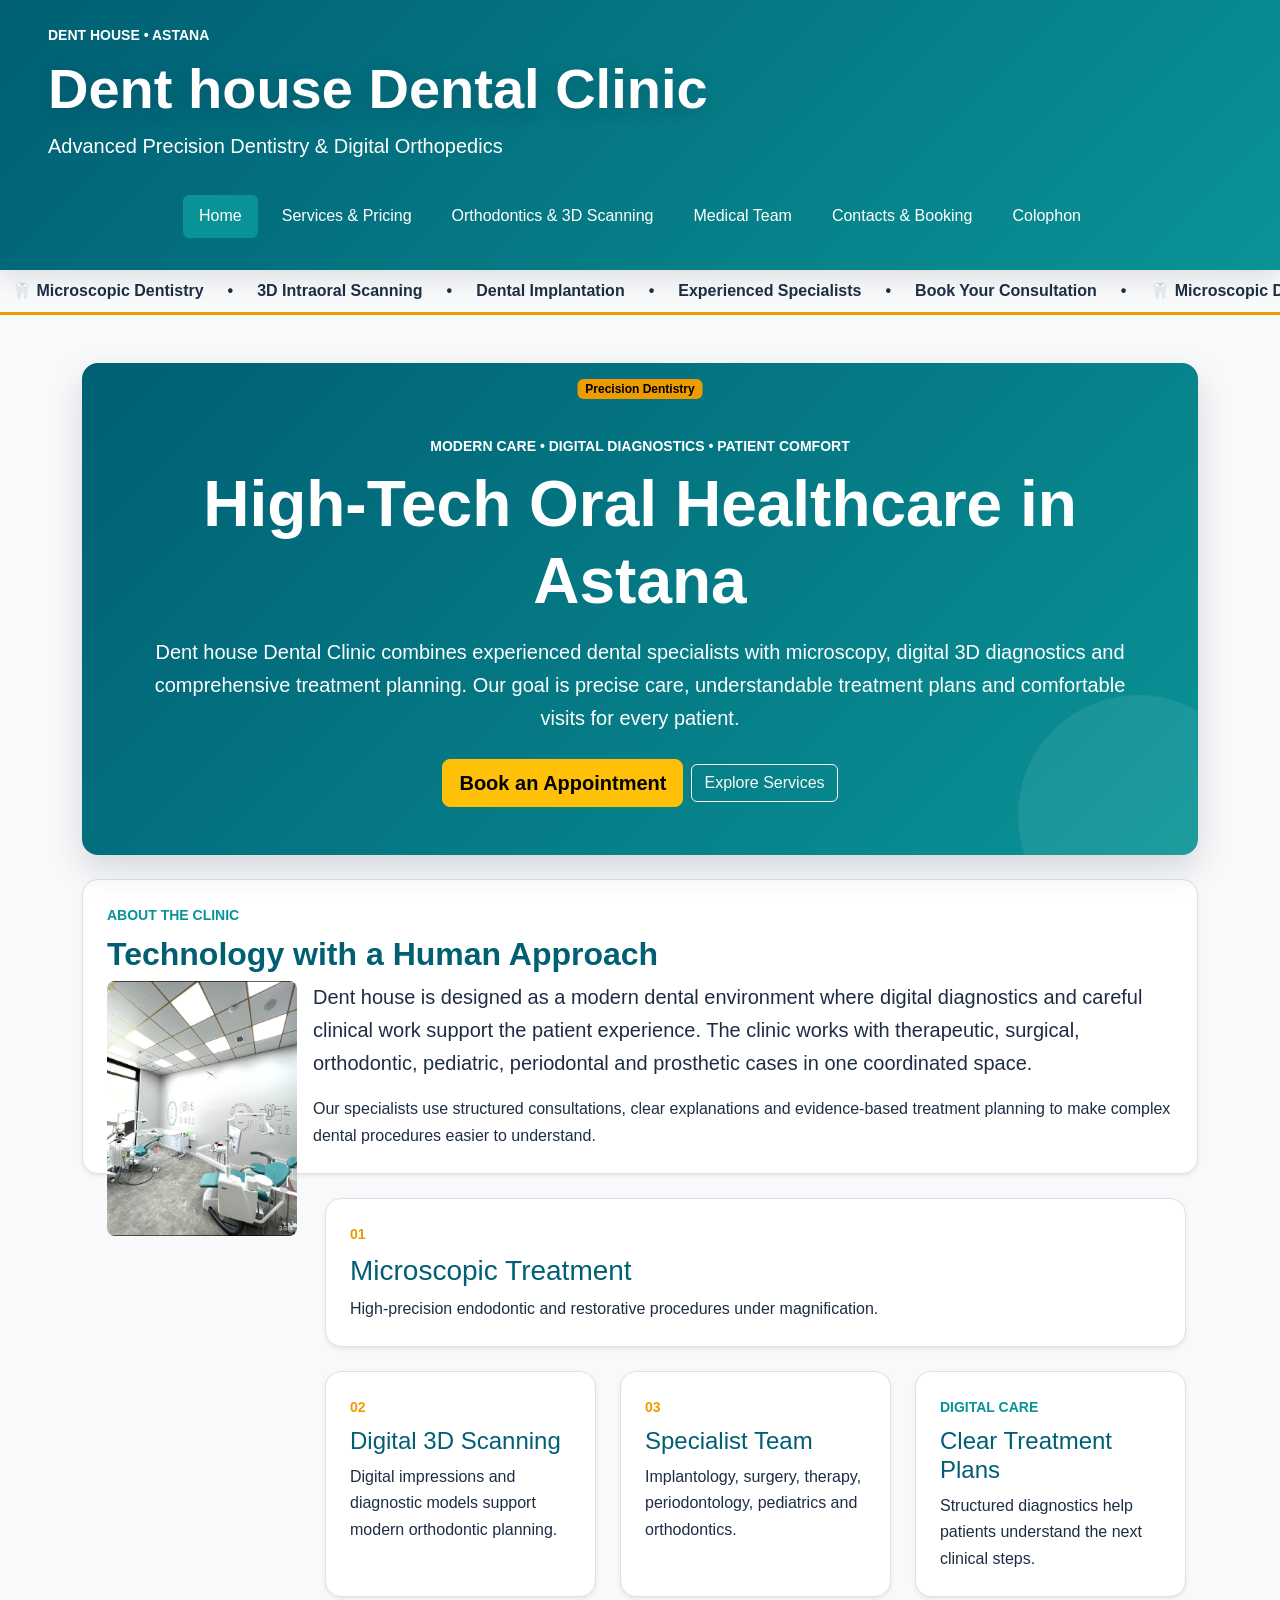
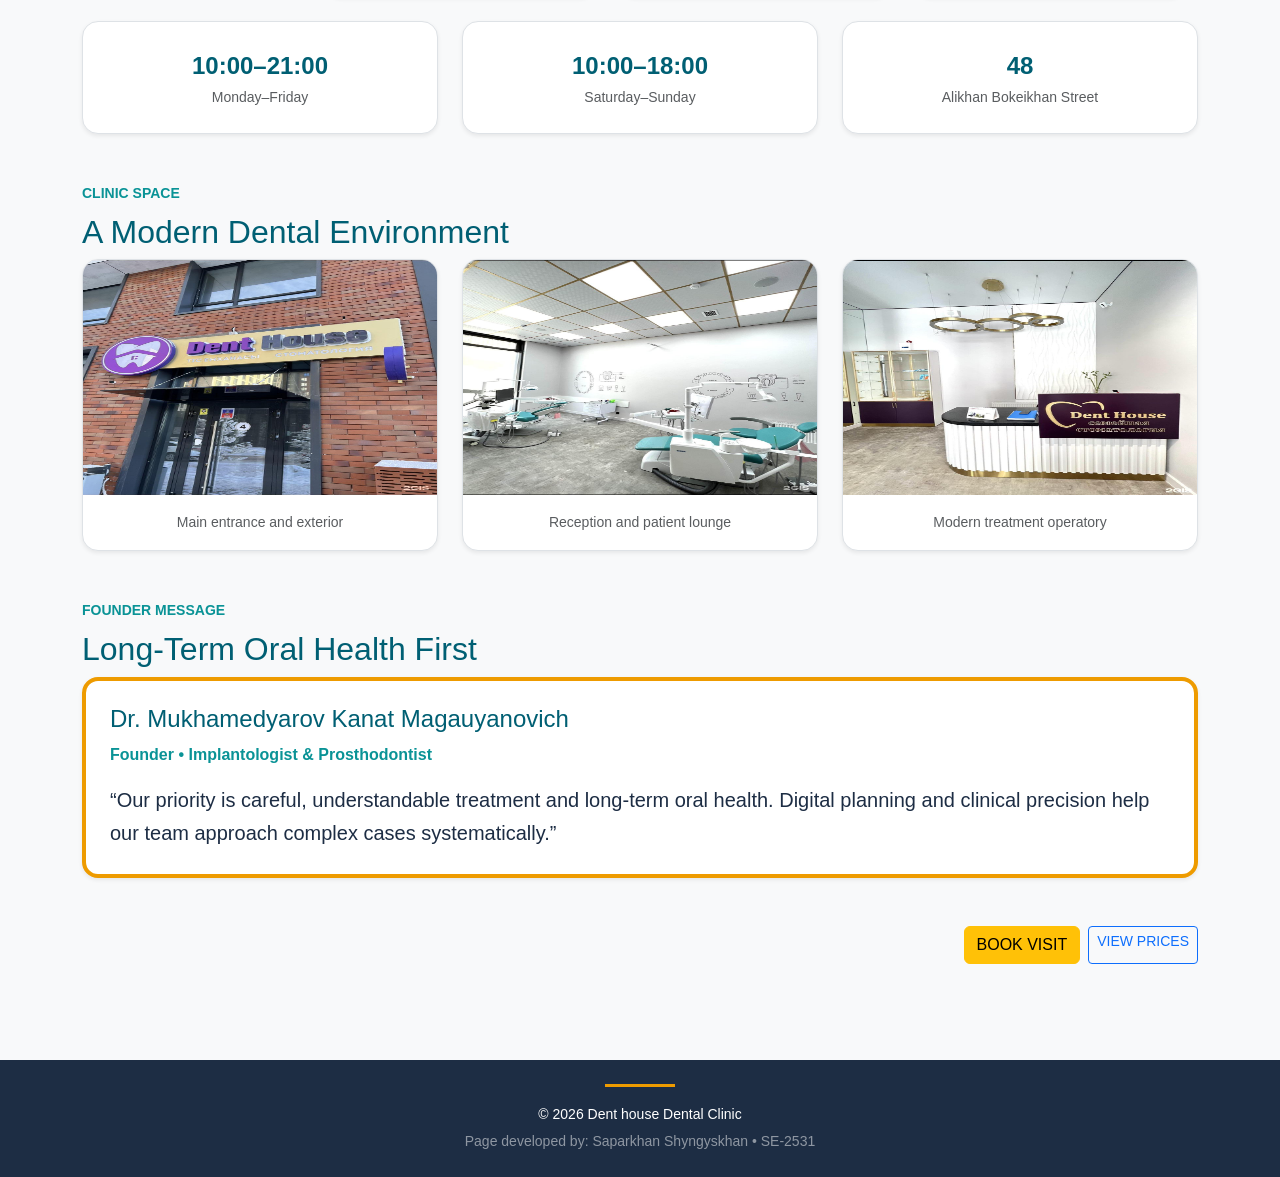
==== commit c69d1c98: "Add All" ====
--- a/index.html
+++ b/index.html
@@ -1,374 +1,675 @@
 <!DOCTYPE html>
 <html lang="en">
+
 <head>
+
   <meta charset="UTF-8">
-  <meta name="viewport" content="width=device-width, initial-scale=1.0">
-  <meta name="author" content="Saparkhan Shyngyskhan">
-  <meta name="description" content="Dent house Dental Clinic in Astana — precision dentistry, digital diagnostics and specialist care.">
-  <title>Home — Dent house Dental Clinic</title>
-
-  <link rel="stylesheet" href="css/base.css">
-  <link rel="stylesheet" href="css/saparkhan.css">
-
-  <!-- Internal style demonstration:
-       this rule intentionally overrides the external stylesheet because
-       the internal style is loaded later in the cascade. -->
-  <style>
-    #home-title {
-        letter-spacing: 0.06em;
-    }
-  </style>
+
+  <meta
+          name="viewport"
+          content="width=device-width, initial-scale=1.0"
+  >
+
+  <meta
+          name="author"
+          content="Saparkhan Shyngyskhan"
+  >
+
+  <meta
+          name="description"
+          content="Dent house Dental Clinic in Astana — precision dentistry, digital diagnostics and specialist care."
+  >
+
+  <title>
+    Home — Dent house Dental Clinic
+  </title>
+
+
+  <!-- Bootstrap 5.3.8 -->
+
+  <link
+          href="https://cdn.jsdelivr.net/npm/bootstrap@5.3.8/dist/css/bootstrap.min.css"
+          rel="stylesheet"
+  >
+
+  <!-- Custom CSS -->
+
+  <link
+          rel="stylesheet"
+          href="css/base.css"
+  >
+
+  <link
+          rel="stylesheet"
+          href="css/saparkhan.css"
+  >
+
 </head>
 
+
 <body class="home-page">
+
 <!-- Author: Saparkhan Shyngyskhan | Group: SE-2531 -->
 
+
 <header class="main-header">
-  <p class="eyebrow">DENT HOUSE • ASTANA</p>
-
-  <h1 class="site-title">Dent house Dental Clinic</h1>
-
-  <p class="site-tagline">
-    Advanced Precision Dentistry & Digital Orthopedics
-  </p>
-
-  <nav class="main-nav" aria-label="Primary navigation">
-    <ul class="nav-list">
-      <li>
-        <a href="index.html"
-           class="nav-link active"
-           aria-current="page">
-          Home
-        </a>
-      </li>
-
-      <li>
-        <a href="services.html" class="nav-link">
-          Services & Pricing
-        </a>
-      </li>
-
-      <li>
-        <a href="orthodontics.html" class="nav-link">
-          Orthodontics & 3D Scanning
-        </a>
-      </li>
-
-      <li>
-        <a href="team.html" class="nav-link">
-          Medical Team
-        </a>
-      </li>
-
-      <li>
-        <a href="contacts.html" class="nav-link">
-          Contacts & Booking
-        </a>
-      </li>
-
-      <li>
-        <a href="colophon.html" class="nav-link">
-          Colophon
-        </a>
-      </li>
-    </ul>
-  </nav>
+
+  <!-- container-fluid is used because the header
+       should span the full browser width. -->
+
+  <div class="container-fluid px-3 px-md-5 py-4">
+
+    <p class="eyebrow text-uppercase fw-bold small mb-2">
+      DENT HOUSE • ASTANA
+    </p>
+
+
+    <h1 class="site-title display-4 fw-bold mb-2">
+      Dent house Dental Clinic
+    </h1>
+
+
+    <p class="site-tagline lead mb-4">
+      Advanced Precision Dentistry & Digital Orthopedics
+    </p>
+
+
+    <!-- Bootstrap responsive navbar -->
+
+    <nav
+            class="navbar navbar-expand-lg navbar-dark"
+            aria-label="Primary navigation"
+    >
+
+      <button
+              class="navbar-toggler mx-auto"
+              type="button"
+              data-bs-toggle="collapse"
+              data-bs-target="#primaryNav"
+              aria-controls="primaryNav"
+              aria-expanded="false"
+              aria-label="Toggle navigation"
+      >
+        <span class="navbar-toggler-icon"></span>
+      </button>
+
+
+      <div
+              class="collapse navbar-collapse justify-content-center"
+              id="primaryNav"
+      >
+
+        <ul
+                class="navbar-nav flex-wrap justify-content-center gap-2"
+        >
+
+          <li class="nav-item">
+
+            <a
+                    href="index.html"
+                    class="nav-link active px-3 py-2 rounded"
+                    aria-current="page"
+            >
+              Home
+            </a>
+
+          </li>
+
+
+          <li class="nav-item">
+
+            <a
+                    href="services.html"
+                    class="nav-link px-3 py-2 rounded"
+            >
+              Services & Pricing
+            </a>
+
+          </li>
+
+
+          <li class="nav-item">
+
+            <a
+                    href="orthodontics.html"
+                    class="nav-link px-3 py-2 rounded"
+            >
+              Orthodontics & 3D Scanning
+            </a>
+
+          </li>
+
+
+          <li class="nav-item">
+
+            <a
+                    href="team.html"
+                    class="nav-link px-3 py-2 rounded"
+            >
+              Medical Team
+            </a>
+
+          </li>
+
+
+          <li class="nav-item">
+
+            <a
+                    href="contacts.html"
+                    class="nav-link px-3 py-2 rounded"
+            >
+              Contacts & Booking
+            </a>
+
+          </li>
+
+
+          <li class="nav-item">
+
+            <a
+                    href="colophon.html"
+                    class="nav-link px-3 py-2 rounded"
+            >
+              Colophon
+            </a>
+
+          </li>
+
+        </ul>
+
+      </div>
+
+    </nav>
+
+  </div>
+
 </header>
 
 
-<!-- Moving announcement bar -->
-<section class="announcement-bar" aria-label="Clinic highlights">
-  <p class="announcement-track">
-
-    <span>🦷 Microscopic Dentistry</span>
-    <span>•</span>
-
-    <span>3D Intraoral Scanning</span>
-    <span>•</span>
-
-    <span>Dental Implantation</span>
-    <span>•</span>
-
-    <span>Experienced Specialists</span>
-    <span>•</span>
-
-    <span>Book Your Consultation</span>
-    <span>•</span>
-
-    <span>🦷 Microscopic Dentistry</span>
-    <span>•</span>
-
-    <span>3D Intraoral Scanning</span>
-    <span>•</span>
-
-    <span>Dental Implantation</span>
-    <span>•</span>
-
-    <span>Experienced Specialists</span>
-    <span>•</span>
-
-    <span>Book Your Consultation</span>
-    <span>•</span>
-
-  </p>
+<!-- Announcement bar -->
+
+<section
+        class="announcement-bar"
+        aria-label="Clinic highlights"
+>
+
+  <div class="container-fluid overflow-hidden">
+
+    <p
+            class="announcement-track d-flex gap-4 fw-bold py-2 mb-0"
+    >
+
+      <span>🦷 Microscopic Dentistry</span>
+      <span>•</span>
+      <span>3D Intraoral Scanning</span>
+      <span>•</span>
+      <span>Dental Implantation</span>
+      <span>•</span>
+      <span>Experienced Specialists</span>
+      <span>•</span>
+      <span>Book Your Consultation</span>
+      <span>•</span>
+
+      <span>🦷 Microscopic Dentistry</span>
+      <span>•</span>
+      <span>3D Intraoral Scanning</span>
+      <span>•</span>
+      <span>Dental Implantation</span>
+      <span>•</span>
+      <span>Experienced Specialists</span>
+      <span>•</span>
+      <span>Book Your Consultation</span>
+      <span>•</span>
+
+    </p>
+
+  </div>
+
 </section>
 
 
-<main class="main-content">
-
-  <!-- Hero -->
-  <section class="hero-banner" aria-labelledby="home-title">
-
-    <!-- Absolute positioned badge -->
-    <span class="hero-badge">
+<main class="container py-4 py-md-5">
+
+
+  <!-- HERO -->
+
+  <section
+          class="hero-banner rounded-4 p-4 p-md-5 mb-4 text-center"
+          aria-labelledby="home-title"
+  >
+
+        <span
+                class="hero-badge badge text-bg-warning position-absolute top-0 start-50 translate-middle-x mt-3"
+        >
             Precision Dentistry
         </span>
 
-    <p class="hero-label">
+
+    <p
+            class="text-uppercase fw-bold small mt-4 mb-2"
+    >
       MODERN CARE • DIGITAL DIAGNOSTICS • PATIENT COMFORT
     </p>
 
-    <!--
-    ID is used once because this heading is the unique title
-    of the Home page hero section.
-    -->
-    <h2 id="home-title">
+
+    <h2
+            id="home-title"
+            class="display-3 fw-bold mb-3"
+    >
       High-Tech Oral Healthcare in Astana
     </h2>
 
-    <p class="hero-description">
+
+    <p
+            class="lead mb-4 d-none d-sm-block"
+    >
+
       Dent house Dental Clinic combines experienced dental specialists
       with microscopy, digital 3D diagnostics and comprehensive treatment
       planning. Our goal is precise care, understandable treatment plans
       and comfortable visits for every patient.
-    </p>
-
-    <!-- Flexbox action group -->
-    <p class="hero-actions">
-      <a class="primary-action" href="contacts.html">
+
+    </p>
+
+
+    <div
+            class="d-flex flex-wrap justify-content-center align-items-center gap-2"
+    >
+
+      <a
+              class="btn btn-warning btn-lg fw-bold"
+              href="contacts.html"
+      >
         Book an Appointment
       </a>
 
-      <a class="secondary-action" href="services.html">
+
+      <a
+              class="btn btn-outline-light"
+              href="services.html"
+      >
         Explore Services
       </a>
-    </p>
+
+    </div>
 
   </section>
 
 
-  <!-- Introduction -->
-  <section class="clinic-introduction" aria-labelledby="intro-heading">
-
-    <p class="section-kicker">
+  <!-- INTRODUCTION -->
+
+  <section
+          class="bg-white border rounded-4 shadow-sm p-4 mb-4"
+          aria-labelledby="intro-heading"
+  >
+
+    <p
+            class="text-uppercase text-secondary fw-bold small mb-2"
+    >
       ABOUT THE CLINIC
     </p>
 
-    <h2 id="intro-heading">
+
+    <h2
+            id="intro-heading"
+            class="h2 fw-bold text-primary text-center text-md-start"
+    >
       Technology with a Human Approach
     </h2>
 
-    <!-- Float demonstration -->
-    <p class="intro-copy">
+
+    <p class="lead">
 
       <img
-              class="intro-image"
+              class="float-start me-3 mb-2 rounded-3 img-fluid"
               src="images/2.jpeg"
               alt="Dent house reception area"
-      >
-
-      Dent house is designed as a modern dental environment where digital
-      diagnostics and careful clinical work support the patient experience.
-      The clinic works with therapeutic, surgical, orthodontic, pediatric,
-      periodontal and prosthetic cases in one coordinated space.
-    </p>
-
-    <!--
-    Clear demonstration:
-    without clear, this paragraph could continue wrapping
-    beside the floated image.
-    -->
-    <p class="clear-after">
+              width="190"
+              height="125"
+      >
+
+      Dent house is designed as a modern dental environment where
+      digital diagnostics and careful clinical work support the
+      patient experience. The clinic works with therapeutic,
+      surgical, orthodontic, pediatric, periodontal and prosthetic
+      cases in one coordinated space.
+
+    </p>
+
+
+    <p class="mb-0">
+
       Our specialists use structured consultations, clear explanations
       and evidence-based treatment planning to make complex dental
       procedures easier to understand.
+
     </p>
 
   </section>
 
 
-  <!--
-  Grid rationale:
-  these cards form a two-dimensional information layout and one item spans
-  the entire row, so CSS Grid is more suitable than a simple one-direction
-  Flexbox layout.
-  -->
-  <section class="home-grid" aria-label="Clinic highlights">
-
-    <article class="feature-card feature-card-wide">
-
-      <p class="feature-number">
-        01
-      </p>
-
-      <h2>
-        Microscopic Treatment
-      </h2>
-
-      <p>
-        High-precision endodontic and restorative procedures
-        under magnification.
-      </p>
+  <!-- Bootstrap grid -->
+
+  <section
+          class="row g-4 mb-4"
+          aria-label="Clinic highlights"
+  >
+
+
+    <article class="col-12">
+
+      <div
+              class="bg-white border rounded-4 shadow-sm p-4 h-100"
+      >
+
+        <p class="text-warning fw-bold small mb-2">
+          01
+        </p>
+
+        <h2 class="h3 text-primary">
+          Microscopic Treatment
+        </h2>
+
+        <p class="mb-0">
+          High-precision endodontic and restorative procedures
+          under magnification.
+        </p>
+
+      </div>
 
     </article>
 
 
-    <article class="feature-card">
-
-      <p class="feature-number">
-        02
-      </p>
-
-      <h2>
-        Digital 3D Scanning
-      </h2>
-
-      <p>
-        Digital impressions and diagnostic models support
-        modern orthodontic planning.
-      </p>
+    <article class="col-12 col-md-6 col-lg-4">
+
+      <div
+              class="bg-white border rounded-4 shadow-sm p-4 h-100"
+      >
+
+        <p class="text-warning fw-bold small mb-2">
+          02
+        </p>
+
+        <h2 class="h4 text-primary">
+          Digital 3D Scanning
+        </h2>
+
+        <p class="mb-0">
+          Digital impressions and diagnostic models support
+          modern orthodontic planning.
+        </p>
+
+      </div>
 
     </article>
 
 
-    <article class="feature-card">
-
-      <p class="feature-number">
-        03
-      </p>
-
-      <h2>
-        Specialist Team
-      </h2>
-
-      <p>
-        Implantology, surgery, therapy, periodontology,
-        pediatrics and orthodontics.
-      </p>
+    <article class="col-12 col-md-6 col-lg-4">
+
+      <div
+              class="bg-white border rounded-4 shadow-sm p-4 h-100"
+      >
+
+        <p class="text-warning fw-bold small mb-2">
+          03
+        </p>
+
+        <h2 class="h4 text-primary">
+          Specialist Team
+        </h2>
+
+        <p class="mb-0">
+          Implantology, surgery, therapy, periodontology,
+          pediatrics and orthodontics.
+        </p>
+
+      </div>
 
     </article>
 
+
+    <article class="col-12 col-lg-4">
+
+      <div
+              class="bg-white border rounded-4 shadow-sm p-4 h-100"
+      >
+
+        <p class="text-secondary fw-bold small mb-2">
+          DIGITAL CARE
+        </p>
+
+        <h2 class="h4 text-primary">
+          Clear Treatment Plans
+        </h2>
+
+        <p class="mb-0">
+          Structured diagnostics help patients understand
+          the next clinical steps.
+        </p>
+
+      </div>
+
+    </article>
+
   </section>
 
 
-  <!-- Additional Flexbox section -->
-  <section class="quick-facts" aria-label="Clinic facts">
-
-    <article class="fact-card">
-      <strong>10:00–21:00</strong>
-      <span>Monday–Friday</span>
+  <!-- QUICK FACTS -->
+
+  <section
+          class="row g-4 mb-5"
+          aria-label="Clinic facts"
+  >
+
+    <article class="col-12 col-md-4">
+
+      <div
+              class="bg-white border rounded-4 shadow-sm p-4 text-center h-100"
+      >
+
+        <strong class="fs-4 text-primary">
+          10:00–21:00
+        </strong>
+
+        <span class="d-block text-body-secondary small">
+                    Monday–Friday
+                </span>
+
+      </div>
+
     </article>
 
-    <article class="fact-card">
-      <strong>10:00–18:00</strong>
-      <span>Saturday–Sunday</span>
+
+    <article class="col-12 col-md-4">
+
+      <div
+              class="bg-white border rounded-4 shadow-sm p-4 text-center h-100"
+      >
+
+        <strong class="fs-4 text-primary">
+          10:00–18:00
+        </strong>
+
+        <span class="d-block text-body-secondary small">
+                    Saturday–Sunday
+                </span>
+
+      </div>
+
     </article>
 
-    <article class="fact-card">
-      <strong>48</strong>
-      <span>Alikhan Bokeikhan Street</span>
+
+    <article class="col-12 col-md-4">
+
+      <div
+              class="bg-white border rounded-4 shadow-sm p-4 text-center h-100"
+      >
+
+        <strong class="fs-4 text-primary">
+          48
+        </strong>
+
+        <span class="d-block text-body-secondary small">
+                    Alikhan Bokeikhan Street
+                </span>
+
+      </div>
+
     </article>
 
   </section>
 
 
-  <!-- Gallery -->
-  <section class="clinic-gallery" aria-labelledby="gallery-heading">
-
-    <p class="section-kicker">
+  <!-- GALLERY -->
+
+  <section
+          class="mb-5"
+          aria-labelledby="gallery-heading"
+  >
+
+    <p
+            class="text-uppercase text-secondary fw-bold small mb-2"
+    >
       CLINIC SPACE
     </p>
 
-    <h2 id="gallery-heading">
+
+    <h2
+            id="gallery-heading"
+            class="h2 text-primary text-center text-md-start"
+    >
       A Modern Dental Environment
     </h2>
 
-    <section class="gallery-grid" aria-label="Clinic gallery">
-
-      <figure class="gallery-card">
-
-        <img
-                src="images/1.jpeg"
-                alt="Exterior of Dent house Dental Clinic"
+
+    <div class="row g-4">
+
+
+      <figure class="col-12 col-md-6 col-lg-4 mb-0">
+
+        <div
+                class="bg-white border rounded-4 shadow-sm overflow-hidden h-100"
         >
 
-        <figcaption>
-          Main entrance and exterior
-        </figcaption>
+          <img
+                  class="w-100"
+                  src="images/1.jpeg"
+                  alt="Exterior of Dent house Dental Clinic"
+                  width="500"
+                  height="235"
+          >
+
+          <figcaption
+                  class="p-3 text-center text-body-secondary small"
+          >
+            Main entrance and exterior
+          </figcaption>
+
+        </div>
 
       </figure>
 
 
-      <figure class="gallery-card">
-
-        <img
-                src="images/2.jpeg"
-                alt="Dent house reception and waiting area"
+      <figure class="col-12 col-md-6 col-lg-4 mb-0">
+
+        <div
+                class="bg-white border rounded-4 shadow-sm overflow-hidden h-100"
         >
 
-        <figcaption>
-          Reception and patient lounge
-        </figcaption>
+          <img
+                  class="w-100"
+                  src="images/2.jpeg"
+                  alt="Dent house reception and waiting area"
+                  width="500"
+                  height="235"
+          >
+
+          <figcaption
+                  class="p-3 text-center text-body-secondary small"
+          >
+            Reception and patient lounge
+          </figcaption>
+
+        </div>
 
       </figure>
 
 
-      <figure class="gallery-card">
-
-        <img
-                src="images/3.jpeg"
-                alt="Dent house treatment room"
+      <figure class="col-12 col-md-6 col-lg-4 mb-0">
+
+        <div
+                class="bg-white border rounded-4 shadow-sm overflow-hidden h-100"
         >
 
-        <figcaption>
-          Modern treatment operatory
-        </figcaption>
+          <img
+                  class="w-100"
+                  src="images/3.jpeg"
+                  alt="Dent house treatment room"
+                  width="500"
+                  height="235"
+          >
+
+          <figcaption
+                  class="p-3 text-center text-body-secondary small"
+          >
+            Modern treatment operatory
+          </figcaption>
+
+        </div>
 
       </figure>
 
-    </section>
+
+    </div>
 
   </section>
 
 
-  <!-- Founder -->
-  <section class="founder-message" aria-labelledby="founder-heading">
-
-    <p class="section-kicker">
+  <!-- FOUNDER -->
+
+  <section
+          class="mb-5"
+          aria-labelledby="founder-heading"
+  >
+
+    <p
+            class="text-uppercase text-secondary fw-bold small mb-2"
+    >
       FOUNDER MESSAGE
     </p>
 
-    <h2 id="founder-heading">
+
+    <h2
+            id="founder-heading"
+            class="h2 text-primary"
+    >
       Long-Term Oral Health First
     </h2>
 
-    <article class="founder-card">
-
-      <h3>
+
+    <article
+            class="bg-white border border-top border-4 border-warning rounded-4 shadow-sm p-4"
+    >
+
+      <h3 class="h4 text-primary">
         Dr. Mukhamedyarov Kanat Magauyanovich
       </h3>
 
-      <p class="role-title">
+
+      <p class="fw-bold text-secondary">
         Founder • Implantologist & Prosthodontist
       </p>
 
-      <blockquote>
-
-        <p>
-          “Our priority is careful, understandable treatment and
-          long-term oral health. Digital planning and clinical
-          precision help our team approach complex cases
-          systematically.”
+
+      <blockquote class="mb-0">
+
+        <p class="lead mb-0">
+
+          “Our priority is careful, understandable treatment
+          and long-term oral health. Digital planning and
+          clinical precision help our team approach complex
+          cases systematically.”
+
         </p>
 
       </blockquote>
@@ -377,34 +678,54 @@
 
   </section>
 
+
+  <!-- Normal content buttons -->
+
+  <div
+          class="d-flex flex-wrap justify-content-center justify-content-md-end gap-2"
+  >
+
+    <a
+            class="btn btn-warning"
+            href="contacts.html"
+    >
+      BOOK VISIT
+    </a>
+
+
+    <a
+            class="btn btn-outline-primary btn-sm"
+            href="services.html"
+    >
+      VIEW PRICES
+    </a>
+
+  </div>
+
+
 </main>
 
 
-<!--
-Inline style demonstration:
-this one-off letter-spacing value intentionally overrides the
-external .quick-booking rule and demonstrates cascade priority.
--->
-<a
-        class="quick-booking"
-        href="contacts.html"
-        style="letter-spacing: 0.12em;"
+<footer
+        class="main-footer mt-5 py-4 text-center"
 >
-  BOOK VISIT
-</a>
-
-
-<footer class="main-footer">
-
-  <p>
+
+  <p class="mb-1 small">
     © 2026 Dent house Dental Clinic
   </p>
 
-  <p>
+  <p class="mb-0 small text-white-50">
     Page developed by: Saparkhan Shyngyskhan • SE-2531
   </p>
 
 </footer>
 
+
+<script
+        src="https://cdn.jsdelivr.net/npm/bootstrap@5.3.8/dist/js/bootstrap.bundle.min.js"
+></script>
+
+
 </body>
+
 </html>
--- a/css/saparkhan.css
+++ b/css/saparkhan.css
@@ -1,616 +1,22 @@
-/*
-===============================================================================
-SAPARKHAN SHYNGYSKHAN — PERSONAL CSS
-Pages:
-index.html
-services.html
-colophon.html
-===============================================================================
-*/
-
-
-/*
-===============================================================================
-HOME PAGE
-===============================================================================
-*/
-
-/*
-ID selector:
-The Home hero heading is unique, so an ID is appropriate for direct targeting.
-*/
-
 #home-title {
-
     animation:
         home-title-reveal
         0.8s
         ease
         both;
-
 }
 
-
-/*
-Hero title reveal animation
-*/
 
 @keyframes home-title-reveal {
 
     from {
-
         opacity: 0;
-
-        transform:
-            translateY(18px);
-
+        transform: translateY(18px);
     }
 
     to {
-
         opacity: 1;
-
-        transform:
-            translateY(0);
-
+        transform: translateY(0);
     }
 
-}
-
-
-/*
-Grid rationale:
-the home feature cards create a two-dimensional visual hierarchy.
-The featured card spans the complete width.
-*/
-
-.home-grid {
-
-    display: grid;
-
-    grid-template-columns:
-        repeat(
-            12,
-            minmax(
-                0,
-                1fr
-            )
-        );
-
-    gap: 1.25rem;
-
-    margin-bottom: 1.5rem;
-
-}
-
-
-.feature-card {
-
-    grid-column:
-        span 4;
-
-}
-
-
-.feature-card-wide {
-
-    grid-column:
-        1 / -1;
-
-}
-
-
-.feature-number {
-
-    margin-bottom: 0.5rem;
-
-    color:
-        var(--accent-color);
-
-    font-size: 0.85rem;
-
-    font-weight: 700;
-
-    letter-spacing: 0.15em;
-
-}
-
-
-/*
-===============================================================================
-FLEXBOX — HERO ACTIONS
-===============================================================================
-*/
-
-.hero-actions {
-
-    position: relative;
-
-    z-index: 1;
-
-    display: flex;
-
-    flex-direction: row;
-
-    flex-wrap: wrap;
-
-    justify-content: center;
-
-    align-items: center;
-
-    gap: 0.8rem;
-
-    margin-bottom: 0;
-
-}
-
-
-.hero-actions > a {
-
-    flex:
-        0 1 auto;
-
-}
-
-
-/*
-===============================================================================
-FLOAT
-===============================================================================
-*/
-
-/*
-Float demonstration:
-The image floats inside a real paragraph, allowing text to flow around it.
-*/
-
-.intro-image {
-
-    float: left;
-
-    width: 190px;
-
-    height: 125px;
-
-    margin:
-        0
-        1rem
-        0.6rem
-        0;
-
-    border-radius: 10px;
-
-    object-fit: cover;
-
-}
-
-
-/*
-Clear demonstration:
-
-This ensures the following paragraph starts below the floated image.
-Without clear, text from the following block could continue beside the float.
-*/
-
-.clear-after {
-
-    clear: both;
-
-}
-
-
-.clinic-introduction {
-
-    margin-bottom: 1.5rem;
-
-    padding: 2rem;
-
-    border-left:
-        5px solid
-        var(--secondary-color);
-
-    border-radius:
-        var(--border-radius);
-
-    background-color: white;
-
-    box-shadow:
-        0 8px 24px
-        rgba(29, 45, 68, 0.06);
-
-}
-
-
-/*
-===============================================================================
-FLEXBOX — QUICK FACTS
-===============================================================================
-*/
-
-.quick-facts {
-
-    display: flex;
-
-    flex-direction: row;
-
-    flex-wrap: wrap;
-
-    gap: 1rem;
-
-    margin-bottom: 2rem;
-
-}
-
-
-.fact-card {
-
-    flex:
-        1 1 220px;
-
-    display: flex;
-
-    flex-direction: column;
-
-    justify-content: center;
-
-    gap: 0.2rem;
-
-    min-height: 120px;
-
-    text-align: center;
-
-}
-
-
-.fact-card strong {
-
-    color:
-        var(--primary-color);
-
-    font-size: 1.35rem;
-
-}
-
-
-.fact-card span {
-
-    color:
-        var(--dark-neutral);
-
-    font-size: 0.9rem;
-
-}
-
-
-/*
-===============================================================================
-GALLERY
-===============================================================================
-*/
-
-.clinic-gallery {
-
-    margin-bottom: 2rem;
-
-}
-
-
-.gallery-grid {
-
-    display: grid;
-
-    grid-template-columns:
-        repeat(
-            3,
-            minmax(
-                0,
-                1fr
-            )
-        );
-
-    gap: 1.25rem;
-
-}
-
-
-.gallery-card {
-
-    min-width: 0;
-
-    margin: 0;
-
-    overflow: hidden;
-
-    border:
-        1px solid
-        var(--border-color);
-
-    border-radius:
-        var(--border-radius);
-
-    background-color: white;
-
-    box-shadow:
-        0 8px 24px
-        rgba(29, 45, 68, 0.07);
-
-}
-
-
-.gallery-card img {
-
-    display: block;
-
-    width: 100%;
-
-    height: 235px;
-
-    object-fit: cover;
-
-}
-
-
-.gallery-card figcaption {
-
-    padding:
-        0.9rem
-        1rem;
-
-    text-align: center;
-
-    color:
-        var(--dark-neutral);
-
-    font-size: 0.9rem;
-
-}
-
-
-/*
-===============================================================================
-FOUNDER
-===============================================================================
-*/
-
-.founder-message {
-
-    margin-bottom: 2rem;
-
-}
-
-
-.founder-card {
-
-    border-top:
-        4px solid
-        var(--accent-color);
-
-}
-
-
-.role-title {
-
-    color:
-        var(--secondary-color);
-
-    font-weight: 700;
-
-}
-
-
-/*
-===============================================================================
-SERVICES PAGE — GRID
-===============================================================================
-*/
-
-.pricing-layout {
-
-    display: grid;
-
-    grid-template-columns:
-        repeat(
-            12,
-            minmax(
-                0,
-                1fr
-            )
-        );
-
-    gap: 1.25rem;
-
-}
-
-
-.price-card {
-
-    grid-column:
-        span 6;
-
-}
-
-
-.price-card-wide {
-
-    grid-column:
-        1 / -1;
-
-}
-
-
-.price-category {
-
-    margin-bottom: 0.4rem;
-
-    color:
-        var(--secondary-color);
-
-    font-size: 0.76rem;
-
-    font-weight: 700;
-
-    letter-spacing: 0.14em;
-
-}
-
-
-/*
-===============================================================================
-SERVICES PAGE — FLEXBOX
-===============================================================================
-*/
-
-.service-highlights {
-
-    display: flex;
-
-    flex-direction: row;
-
-    flex-wrap: wrap;
-
-    gap: 1rem;
-
-    margin-top: 1.5rem;
-
-}
-
-
-.service-point {
-
-    flex:
-        1 1 240px;
-
-    padding: 1.2rem;
-
-    border:
-        1px solid
-        var(--border-color);
-
-    border-radius: 10px;
-
-    background-color: white;
-
-}
-
-
-.service-point strong,
-.service-point span {
-
-    display: block;
-
-}
-
-
-.service-point strong {
-
-    margin-bottom: 0.3rem;
-
-    color:
-        var(--primary-color);
-
-}
-
-
-.service-point span {
-
-    font-size: 0.92rem;
-
-}
-
-
-/*
-===============================================================================
-COLOPHON PAGE — GRID
-===============================================================================
-*/
-
-.documentation-grid {
-
-    display: grid;
-
-    grid-template-columns:
-        repeat(
-            12,
-            minmax(
-                0,
-                1fr
-            )
-        );
-
-    gap: 1.25rem;
-
-}
-
-
-.doc-card {
-
-    grid-column:
-        span 6;
-
-}
-
-
-.doc-card-wide {
-
-    grid-column:
-        1 / -1;
-
-}
-
-
-.documentation-list {
-
-    padding-left: 1.25rem;
-
-}
-
-
-.documentation-list li {
-
-    margin-bottom: 0.75rem;
-
-}
-
-
-/*
-===============================================================================
-COLOPHON PAGE — FLEXBOX
-===============================================================================
-*/
-
-.defense-points {
-
-    display: flex;
-
-    flex-direction: row;
-
-    flex-wrap: wrap;
-
-    gap: 0.8rem;
-
-    padding: 0;
-
-    list-style: none;
-
-}
-
-
-.defense-points li {
-
-    flex:
-        1 1 220px;
-
-    padding:
-        0.8rem
-        1rem;
-
-    border-radius: 8px;
-
-    color: white;
-
-    background-color:
-        var(--primary-color);
-
-    font-weight: 700;
-
 }
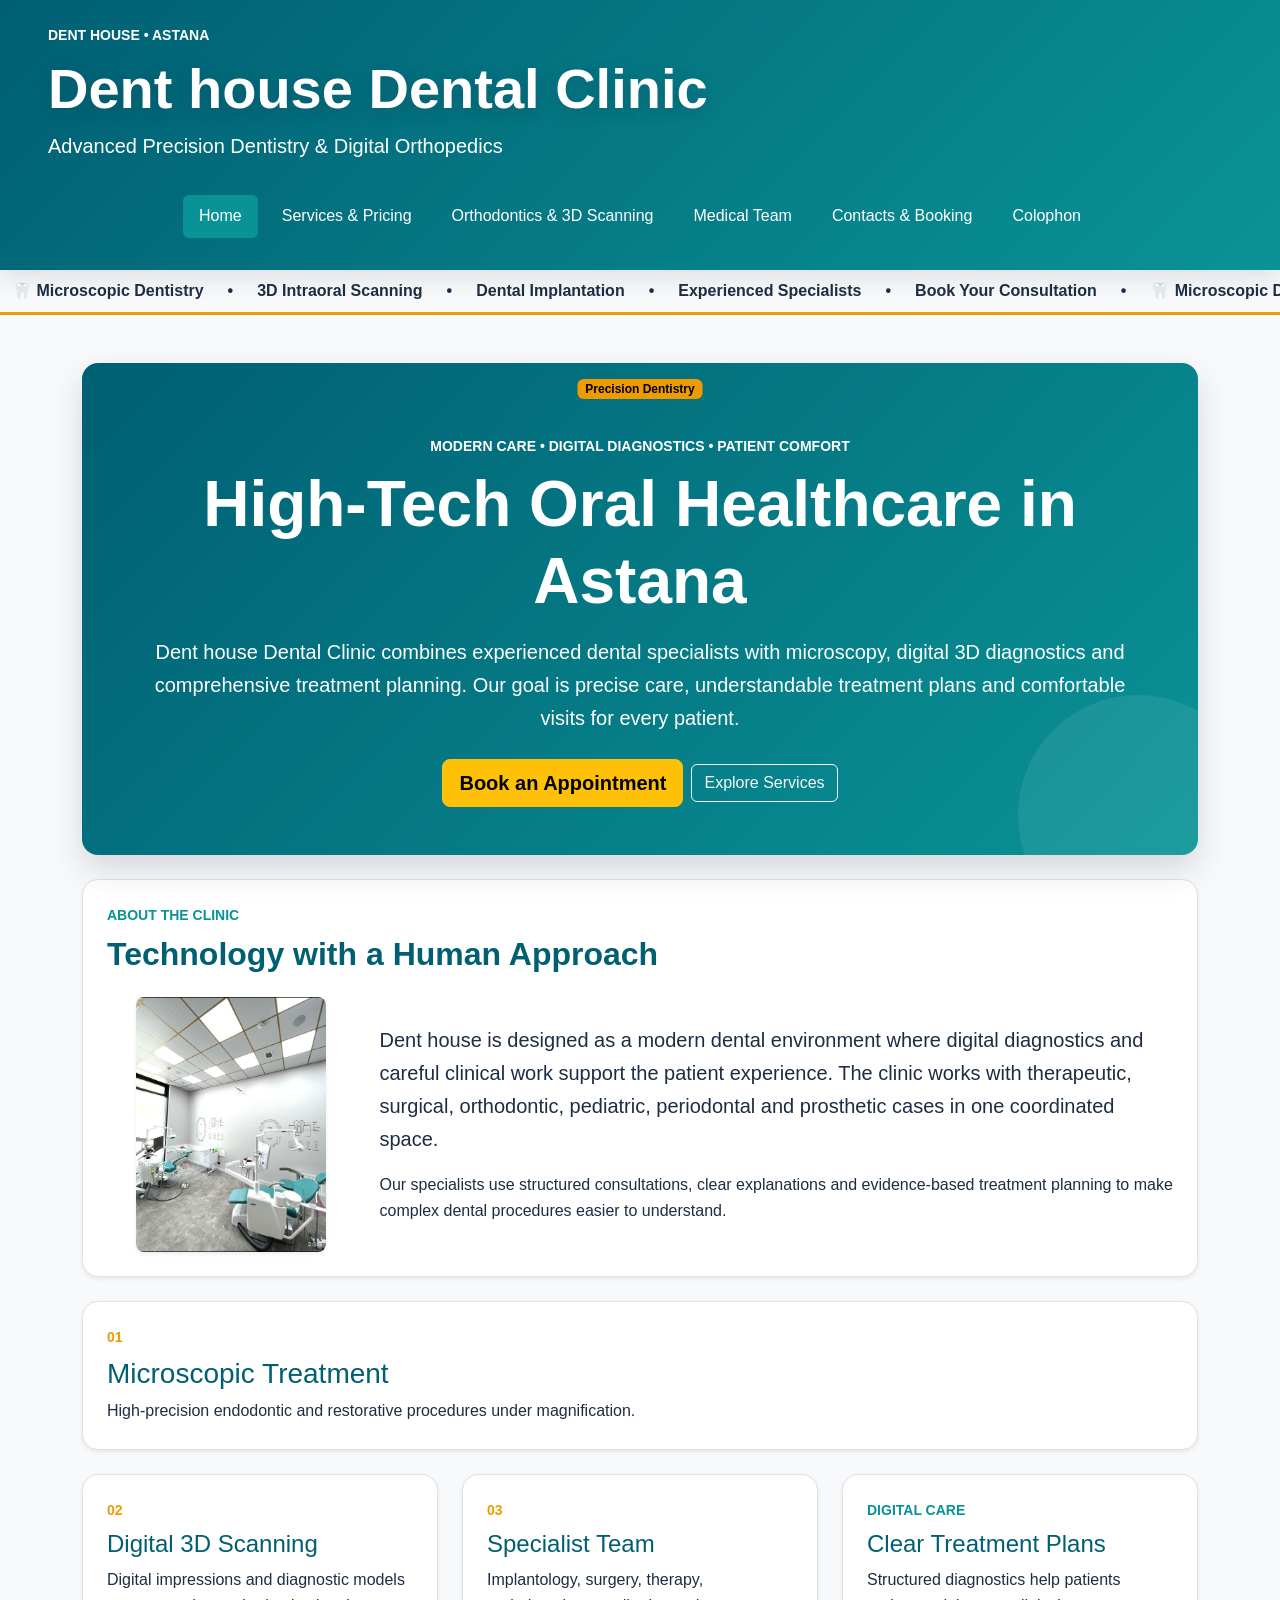
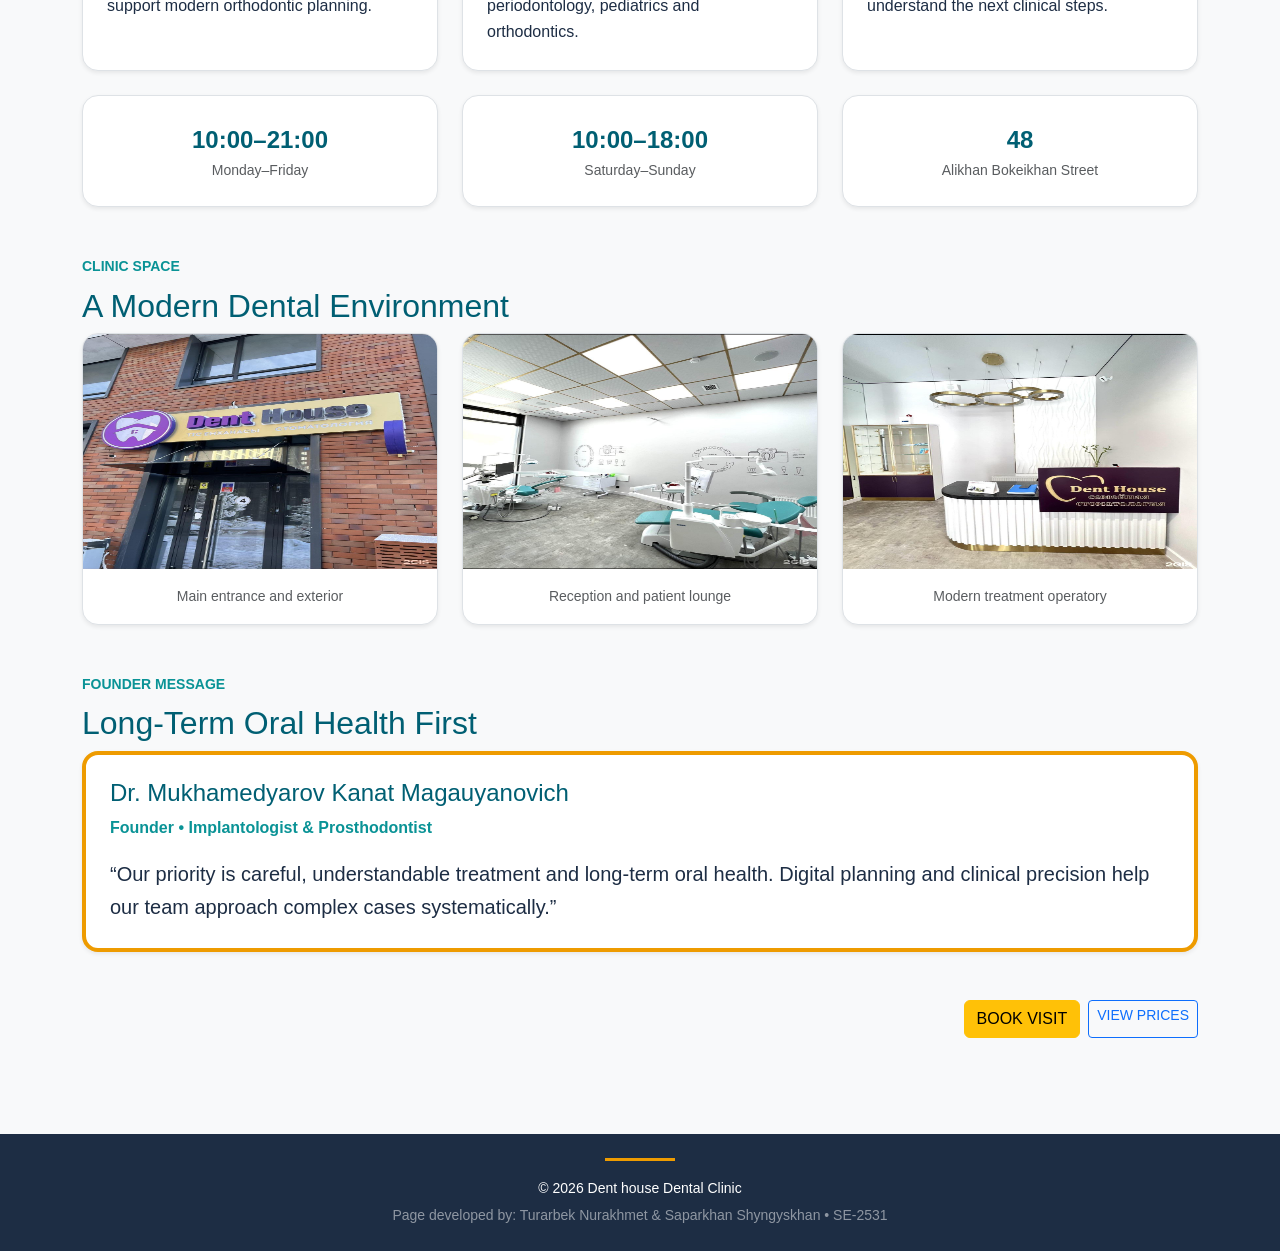
==== commit 9c68d2d8: "Add All" ====
--- a/index.html
+++ b/index.html
@@ -25,14 +25,20 @@
   </title>
 
 
-  <!-- Bootstrap 5.3.8 -->
+  <!-- =========================================================
+       Bootstrap 5.3.8
+       ========================================================= -->
 
   <link
           href="https://cdn.jsdelivr.net/npm/bootstrap@5.3.8/dist/css/bootstrap.min.css"
           rel="stylesheet"
   >
 
-  <!-- Custom CSS -->
+
+  <!--
+      Bootstrap is loaded first.
+      Custom CSS is loaded after Bootstrap.
+  -->
 
   <link
           rel="stylesheet"
@@ -52,34 +58,55 @@
 <!-- Author: Saparkhan Shyngyskhan | Group: SE-2531 -->
 
 
+<!-- =========================================================
+     HEADER
+     ========================================================= -->
+
 <header class="main-header">
 
-  <!-- container-fluid is used because the header
-       should span the full browser width. -->
-
-  <div class="container-fluid px-3 px-md-5 py-4">
-
-    <p class="eyebrow text-uppercase fw-bold small mb-2">
+  <!--
+      container-fluid is used here because the header
+      should use the full browser width.
+  -->
+
+  <div
+          class="container-fluid px-3 px-md-5 py-4"
+  >
+
+    <p
+            class="eyebrow text-uppercase fw-bold small mb-2"
+    >
       DENT HOUSE • ASTANA
     </p>
 
 
-    <h1 class="site-title display-4 fw-bold mb-2">
+    <h1
+            class="site-title display-4 fw-bold mb-2"
+    >
       Dent house Dental Clinic
     </h1>
 
 
-    <p class="site-tagline lead mb-4">
+    <p
+            class="site-tagline lead mb-4"
+    >
       Advanced Precision Dentistry & Digital Orthopedics
     </p>
 
 
-    <!-- Bootstrap responsive navbar -->
+    <!-- =====================================================
+         BOOTSTRAP NAVIGATION
+         ===================================================== -->
 
     <nav
             class="navbar navbar-expand-lg navbar-dark"
             aria-label="Primary navigation"
     >
+
+      <!--
+          On small screens this button opens
+          the collapsed navigation.
+      -->
 
       <button
               class="navbar-toggler mx-auto"
@@ -90,7 +117,9 @@
               aria-expanded="false"
               aria-label="Toggle navigation"
       >
+
         <span class="navbar-toggler-icon"></span>
+
       </button>
 
 
@@ -102,6 +131,9 @@
         <ul
                 class="navbar-nav flex-wrap justify-content-center gap-2"
         >
+
+
+          <!-- HOME -->
 
           <li class="nav-item">
 
@@ -116,6 +148,8 @@
           </li>
 
 
+          <!-- SERVICES -->
+
           <li class="nav-item">
 
             <a
@@ -128,6 +162,8 @@
           </li>
 
 
+          <!-- ORTHODONTICS -->
+
           <li class="nav-item">
 
             <a
@@ -140,6 +176,8 @@
           </li>
 
 
+          <!-- TEAM -->
+
           <li class="nav-item">
 
             <a
@@ -152,6 +190,8 @@
           </li>
 
 
+          <!-- CONTACTS -->
+
           <li class="nav-item">
 
             <a
@@ -164,6 +204,8 @@
           </li>
 
 
+          <!-- COLOPHON -->
+
           <li class="nav-item">
 
             <a
@@ -175,6 +217,7 @@
 
           </li>
 
+
         </ul>
 
       </div>
@@ -186,40 +229,105 @@
 </header>
 
 
-<!-- Announcement bar -->
+<!-- =========================================================
+     ANNOUNCEMENT BAR
+     ========================================================= -->
 
 <section
         class="announcement-bar"
         aria-label="Clinic highlights"
 >
 
-  <div class="container-fluid overflow-hidden">
+  <div
+          class="container-fluid overflow-hidden"
+  >
 
     <p
             class="announcement-track d-flex gap-4 fw-bold py-2 mb-0"
     >
 
-      <span>🦷 Microscopic Dentistry</span>
-      <span>•</span>
-      <span>3D Intraoral Scanning</span>
-      <span>•</span>
-      <span>Dental Implantation</span>
-      <span>•</span>
-      <span>Experienced Specialists</span>
-      <span>•</span>
-      <span>Book Your Consultation</span>
-      <span>•</span>
-
-      <span>🦷 Microscopic Dentistry</span>
-      <span>•</span>
-      <span>3D Intraoral Scanning</span>
-      <span>•</span>
-      <span>Dental Implantation</span>
-      <span>•</span>
-      <span>Experienced Specialists</span>
-      <span>•</span>
-      <span>Book Your Consultation</span>
-      <span>•</span>
+            <span>
+                🦷 Microscopic Dentistry
+            </span>
+
+      <span>
+                •
+            </span>
+
+      <span>
+                3D Intraoral Scanning
+            </span>
+
+      <span>
+                •
+            </span>
+
+      <span>
+                Dental Implantation
+            </span>
+
+      <span>
+                •
+            </span>
+
+      <span>
+                Experienced Specialists
+            </span>
+
+      <span>
+                •
+            </span>
+
+      <span>
+                Book Your Consultation
+            </span>
+
+      <span>
+                •
+            </span>
+
+
+      <!-- Repeated content for the marquee -->
+
+      <span>
+                🦷 Microscopic Dentistry
+            </span>
+
+      <span>
+                •
+            </span>
+
+      <span>
+                3D Intraoral Scanning
+            </span>
+
+      <span>
+                •
+            </span>
+
+      <span>
+                Dental Implantation
+            </span>
+
+      <span>
+                •
+            </span>
+
+      <span>
+                Experienced Specialists
+            </span>
+
+      <span>
+                •
+            </span>
+
+      <span>
+                Book Your Consultation
+            </span>
+
+      <span>
+                •
+            </span>
 
     </p>
 
@@ -228,16 +336,25 @@
 </section>
 
 
-<main class="container py-4 py-md-5">
-
-
-  <!-- HERO -->
+<!-- =========================================================
+     MAIN
+     ========================================================= -->
+
+<main
+        class="container py-4 py-md-5"
+>
+
+
+  <!-- =====================================================
+       HERO
+       ===================================================== -->
 
   <section
           class="hero-banner rounded-4 p-4 p-md-5 mb-4 text-center"
           aria-labelledby="home-title"
   >
 
+
         <span
                 class="hero-badge badge text-bg-warning position-absolute top-0 start-50 translate-middle-x mt-3"
         >
@@ -259,6 +376,11 @@
       High-Tech Oral Healthcare in Astana
     </h2>
 
+
+    <!--
+        Hidden on the smallest screens.
+        Visible from sm and above.
+    -->
 
     <p
             class="lead mb-4 d-none d-sm-block"
@@ -272,6 +394,8 @@
     </p>
 
 
+    <!-- Bootstrap Flexbox -->
+
     <div
             class="d-flex flex-wrap justify-content-center align-items-center gap-2"
     >
@@ -296,13 +420,17 @@
   </section>
 
 
-  <!-- INTRODUCTION -->
+  <!-- =====================================================
+       ABOUT THE CLINIC
+       FIXED IMAGE POSITION
+       ===================================================== -->
 
   <section
           class="bg-white border rounded-4 shadow-sm p-4 mb-4"
           aria-labelledby="intro-heading"
   >
 
+
     <p
             class="text-uppercase text-secondary fw-bold small mb-2"
     >
@@ -312,43 +440,91 @@
 
     <h2
             id="intro-heading"
-            class="h2 fw-bold text-primary text-center text-md-start"
+            class="h2 fw-bold text-primary text-center text-md-start mb-4"
     >
       Technology with a Human Approach
     </h2>
 
 
-    <p class="lead">
-
-      <img
-              class="float-start me-3 mb-2 rounded-3 img-fluid"
-              src="images/2.jpeg"
-              alt="Dent house reception area"
-              width="190"
-              height="125"
-      >
-
-      Dent house is designed as a modern dental environment where
-      digital diagnostics and careful clinical work support the
-      patient experience. The clinic works with therapeutic,
-      surgical, orthodontic, pediatric, periodontal and prosthetic
-      cases in one coordinated space.
-
-    </p>
-
-
-    <p class="mb-0">
-
-      Our specialists use structured consultations, clear explanations
-      and evidence-based treatment planning to make complex dental
-      procedures easier to understand.
-
-    </p>
+    <!--
+        Bootstrap row is used to place image and text.
+        This prevents the image from overlapping the next section.
+    -->
+
+    <div
+            class="row g-4 align-items-center"
+    >
+
+
+      <!-- =================================================
+           IMAGE
+           Mobile: full width
+           Tablet/Desktop: 3 columns
+           ================================================= -->
+
+      <div
+              class="col-12 col-md-3 text-center"
+      >
+
+        <img
+                class="img-fluid rounded-3 shadow-sm"
+                src="images/2.jpeg"
+                alt="Dent house reception area"
+                width="190"
+                height="125"
+        >
+
+      </div>
+
+
+      <!-- =================================================
+           TEXT
+           Mobile: full width
+           Tablet/Desktop: 9 columns
+           ================================================= -->
+
+      <div
+              class="col-12 col-md-9"
+      >
+
+
+        <p
+                class="lead mb-3"
+        >
+
+          Dent house is designed as a modern dental environment
+          where digital diagnostics and careful clinical work
+          support the patient experience. The clinic works with
+          therapeutic, surgical, orthodontic, pediatric,
+          periodontal and prosthetic cases in one coordinated space.
+
+        </p>
+
+
+        <p
+                class="mb-0"
+        >
+
+          Our specialists use structured consultations,
+          clear explanations and evidence-based treatment
+          planning to make complex dental procedures
+          easier to understand.
+
+        </p>
+
+
+      </div>
+
+
+    </div>
 
   </section>
 
 
-  <!-- Bootstrap grid -->
+  <!-- =====================================================
+       CLINIC HIGHLIGHTS
+       BOOTSTRAP GRID
+       ===================================================== -->
 
   <section
           class="row g-4 mb-4"
@@ -356,21 +532,35 @@
   >
 
 
-    <article class="col-12">
+    <!--
+        Full width
+    -->
+
+    <article
+            class="col-12"
+    >
 
       <div
               class="bg-white border rounded-4 shadow-sm p-4 h-100"
       >
 
-        <p class="text-warning fw-bold small mb-2">
+        <p
+                class="text-warning fw-bold small mb-2"
+        >
           01
         </p>
 
-        <h2 class="h3 text-primary">
+
+        <h2
+                class="h3 text-primary"
+        >
           Microscopic Treatment
         </h2>
 
-        <p class="mb-0">
+
+        <p
+                class="mb-0"
+        >
           High-precision endodontic and restorative procedures
           under magnification.
         </p>
@@ -380,21 +570,37 @@
     </article>
 
 
-    <article class="col-12 col-md-6 col-lg-4">
+    <!--
+        12 columns on mobile
+        6 columns on tablet
+        4 columns on large desktop
+    -->
+
+    <article
+            class="col-12 col-md-6 col-lg-4"
+    >
 
       <div
               class="bg-white border rounded-4 shadow-sm p-4 h-100"
       >
 
-        <p class="text-warning fw-bold small mb-2">
+        <p
+                class="text-warning fw-bold small mb-2"
+        >
           02
         </p>
 
-        <h2 class="h4 text-primary">
+
+        <h2
+                class="h4 text-primary"
+        >
           Digital 3D Scanning
         </h2>
 
-        <p class="mb-0">
+
+        <p
+                class="mb-0"
+        >
           Digital impressions and diagnostic models support
           modern orthodontic planning.
         </p>
@@ -404,21 +610,33 @@
     </article>
 
 
-    <article class="col-12 col-md-6 col-lg-4">
+    <!-- Specialist Team -->
+
+    <article
+            class="col-12 col-md-6 col-lg-4"
+    >
 
       <div
               class="bg-white border rounded-4 shadow-sm p-4 h-100"
       >
 
-        <p class="text-warning fw-bold small mb-2">
+        <p
+                class="text-warning fw-bold small mb-2"
+        >
           03
         </p>
 
-        <h2 class="h4 text-primary">
+
+        <h2
+                class="h4 text-primary"
+        >
           Specialist Team
         </h2>
 
-        <p class="mb-0">
+
+        <p
+                class="mb-0"
+        >
           Implantology, surgery, therapy, periodontology,
           pediatrics and orthodontics.
         </p>
@@ -428,21 +646,33 @@
     </article>
 
 
-    <article class="col-12 col-lg-4">
+    <!-- Digital Care -->
+
+    <article
+            class="col-12 col-lg-4"
+    >
 
       <div
               class="bg-white border rounded-4 shadow-sm p-4 h-100"
       >
 
-        <p class="text-secondary fw-bold small mb-2">
+        <p
+                class="text-secondary fw-bold small mb-2"
+        >
           DIGITAL CARE
         </p>
 
-        <h2 class="h4 text-primary">
+
+        <h2
+                class="h4 text-primary"
+        >
           Clear Treatment Plans
         </h2>
 
-        <p class="mb-0">
+
+        <p
+                class="mb-0"
+        >
           Structured diagnostics help patients understand
           the next clinical steps.
         </p>
@@ -451,27 +681,38 @@
 
     </article>
 
+
   </section>
 
 
-  <!-- QUICK FACTS -->
+  <!-- =====================================================
+       QUICK FACTS
+       ===================================================== -->
 
   <section
           class="row g-4 mb-5"
           aria-label="Clinic facts"
   >
 
-    <article class="col-12 col-md-4">
+
+    <article
+            class="col-12 col-md-4"
+    >
 
       <div
               class="bg-white border rounded-4 shadow-sm p-4 text-center h-100"
       >
 
-        <strong class="fs-4 text-primary">
+        <strong
+                class="fs-4 text-primary"
+        >
           10:00–21:00
         </strong>
 
-        <span class="d-block text-body-secondary small">
+
+        <span
+                class="d-block text-body-secondary small"
+        >
                     Monday–Friday
                 </span>
 
@@ -480,17 +721,24 @@
     </article>
 
 
-    <article class="col-12 col-md-4">
+    <article
+            class="col-12 col-md-4"
+    >
 
       <div
               class="bg-white border rounded-4 shadow-sm p-4 text-center h-100"
       >
 
-        <strong class="fs-4 text-primary">
+        <strong
+                class="fs-4 text-primary"
+        >
           10:00–18:00
         </strong>
 
-        <span class="d-block text-body-secondary small">
+
+        <span
+                class="d-block text-body-secondary small"
+        >
                     Saturday–Sunday
                 </span>
 
@@ -499,17 +747,24 @@
     </article>
 
 
-    <article class="col-12 col-md-4">
+    <article
+            class="col-12 col-md-4"
+    >
 
       <div
               class="bg-white border rounded-4 shadow-sm p-4 text-center h-100"
       >
 
-        <strong class="fs-4 text-primary">
+        <strong
+                class="fs-4 text-primary"
+        >
           48
         </strong>
 
-        <span class="d-block text-body-secondary small">
+
+        <span
+                class="d-block text-body-secondary small"
+        >
                     Alikhan Bokeikhan Street
                 </span>
 
@@ -517,16 +772,20 @@
 
     </article>
 
+
   </section>
 
 
-  <!-- GALLERY -->
+  <!-- =====================================================
+       GALLERY
+       ===================================================== -->
 
   <section
           class="mb-5"
           aria-labelledby="gallery-heading"
   >
 
+
     <p
             class="text-uppercase text-secondary fw-bold small mb-2"
     >
@@ -542,10 +801,16 @@
     </h2>
 
 
-    <div class="row g-4">
-
-
-      <figure class="col-12 col-md-6 col-lg-4 mb-0">
+    <div
+            class="row g-4"
+    >
+
+
+      <!-- IMAGE 1 -->
+
+      <figure
+              class="col-12 col-md-6 col-lg-4 mb-0"
+      >
 
         <div
                 class="bg-white border rounded-4 shadow-sm overflow-hidden h-100"
@@ -559,6 +824,7 @@
                   height="235"
           >
 
+
           <figcaption
                   class="p-3 text-center text-body-secondary small"
           >
@@ -570,7 +836,11 @@
       </figure>
 
 
-      <figure class="col-12 col-md-6 col-lg-4 mb-0">
+      <!-- IMAGE 2 -->
+
+      <figure
+              class="col-12 col-md-6 col-lg-4 mb-0"
+      >
 
         <div
                 class="bg-white border rounded-4 shadow-sm overflow-hidden h-100"
@@ -584,6 +854,7 @@
                   height="235"
           >
 
+
           <figcaption
                   class="p-3 text-center text-body-secondary small"
           >
@@ -595,7 +866,11 @@
       </figure>
 
 
-      <figure class="col-12 col-md-6 col-lg-4 mb-0">
+      <!-- IMAGE 3 -->
+
+      <figure
+              class="col-12 col-md-6 col-lg-4 mb-0"
+      >
 
         <div
                 class="bg-white border rounded-4 shadow-sm overflow-hidden h-100"
@@ -609,6 +884,7 @@
                   height="235"
           >
 
+
           <figcaption
                   class="p-3 text-center text-body-secondary small"
           >
@@ -625,13 +901,16 @@
   </section>
 
 
-  <!-- FOUNDER -->
+  <!-- =====================================================
+       FOUNDER MESSAGE
+       ===================================================== -->
 
   <section
           class="mb-5"
           aria-labelledby="founder-heading"
   >
 
+
     <p
             class="text-uppercase text-secondary fw-bold small mb-2"
     >
@@ -651,19 +930,27 @@
             class="bg-white border border-top border-4 border-warning rounded-4 shadow-sm p-4"
     >
 
-      <h3 class="h4 text-primary">
+
+      <h3
+              class="h4 text-primary"
+      >
         Dr. Mukhamedyarov Kanat Magauyanovich
       </h3>
 
-
-      <p class="fw-bold text-secondary">
+      <p
+              class="fw-bold text-secondary"
+      >
         Founder • Implantologist & Prosthodontist
       </p>
 
 
-      <blockquote class="mb-0">
-
-        <p class="lead mb-0">
+      <blockquote
+              class="mb-0"
+      >
+
+        <p
+                class="lead mb-0"
+        >
 
           “Our priority is careful, understandable treatment
           and long-term oral health. Digital planning and
@@ -674,16 +961,20 @@
 
       </blockquote>
 
+
     </article>
 
   </section>
 
 
-  <!-- Normal content buttons -->
+  <!-- =====================================================
+       NORMAL BUTTONS
+       ===================================================== -->
 
   <div
           class="d-flex flex-wrap justify-content-center justify-content-md-end gap-2"
   >
+
 
     <a
             class="btn btn-warning"
@@ -700,26 +991,42 @@
       VIEW PRICES
     </a>
 
+
   </div>
 
 
 </main>
 
+
+<!-- =========================================================
+     FOOTER
+     ========================================================= -->
 
 <footer
         class="main-footer mt-5 py-4 text-center"
 >
 
-  <p class="mb-1 small">
+
+  <p
+          class="mb-1 small"
+  >
     © 2026 Dent house Dental Clinic
   </p>
 
-  <p class="mb-0 small text-white-50">
-    Page developed by: Saparkhan Shyngyskhan • SE-2531
+
+  <p
+          class="mb-0 small text-white-50"
+  >
+    Page developed by: Turarbek Nurakhmet & Saparkhan Shyngyskhan • SE-2531
   </p>
 
 </footer>
 
+
+<!-- =========================================================
+     BOOTSTRAP JAVASCRIPT
+     Required for the mobile navbar toggler.
+     ========================================================= -->
 
 <script
         src="https://cdn.jsdelivr.net/npm/bootstrap@5.3.8/dist/js/bootstrap.bundle.min.js"
@@ -728,4 +1035,4 @@
 
 </body>
 
-</html>+</html>
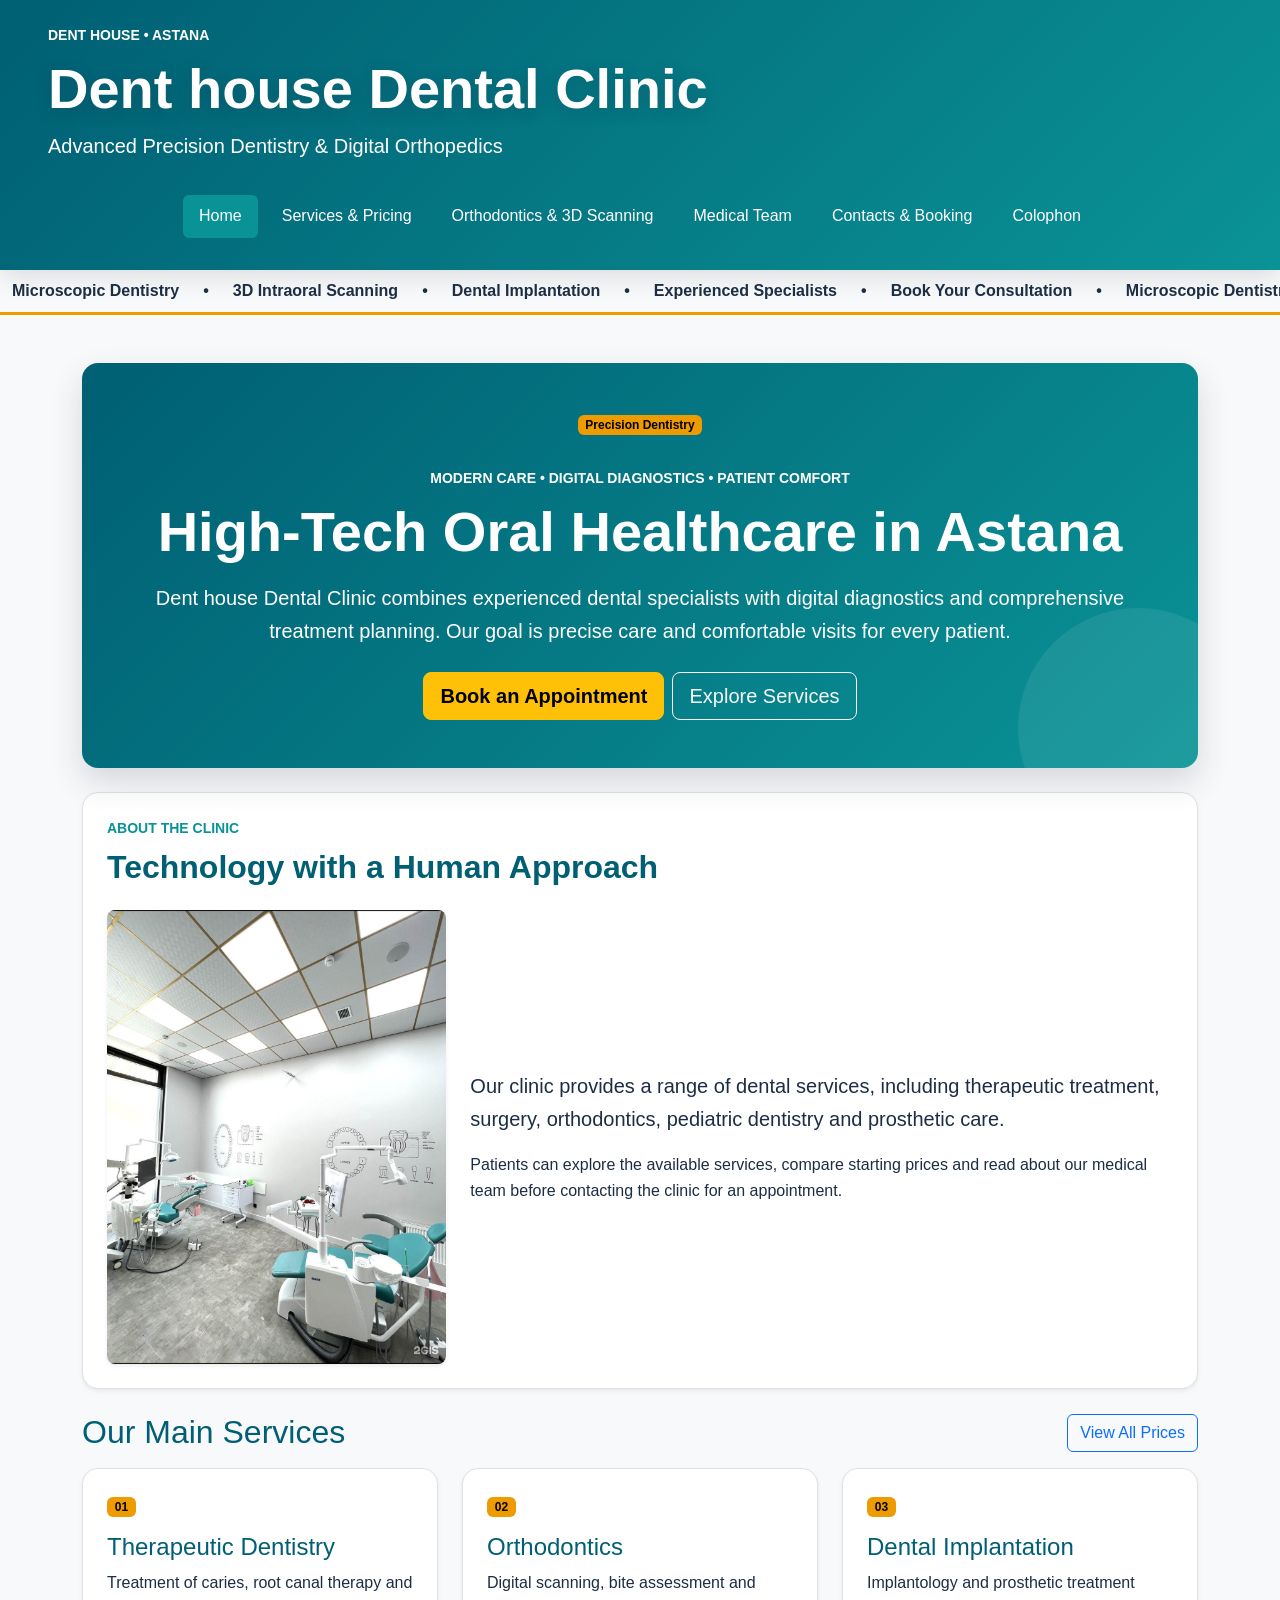
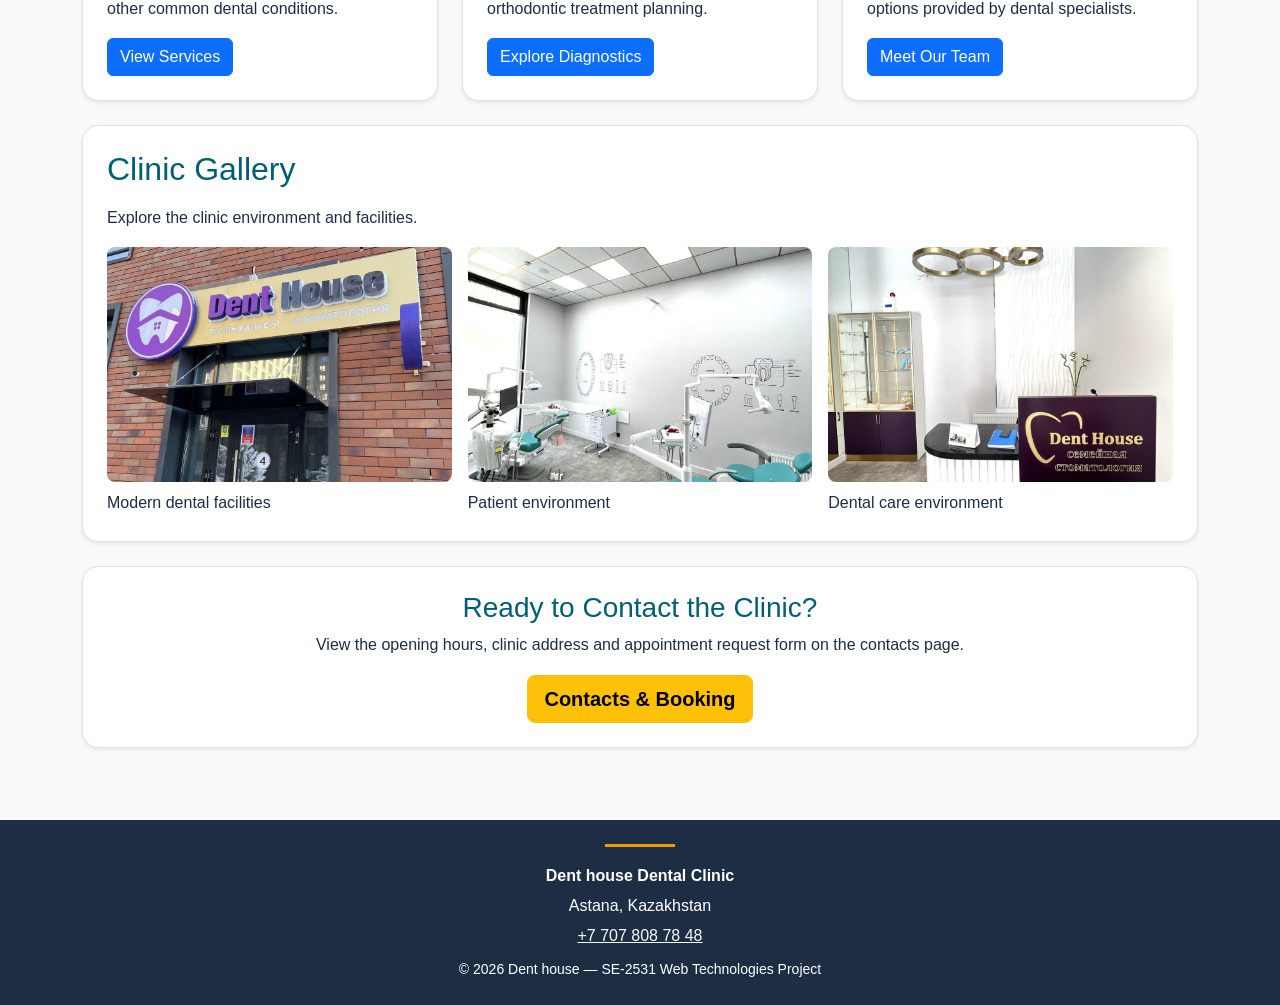
==== commit 4528354a: "Add All" ====
--- a/index.html
+++ b/index.html
@@ -1,1038 +1,408 @@
 <!DOCTYPE html>
 <html lang="en">
-
 <head>
-
   <meta charset="UTF-8">
-
-  <meta
-          name="viewport"
-          content="width=device-width, initial-scale=1.0"
-  >
-
-  <meta
-          name="author"
-          content="Saparkhan Shyngyskhan"
-  >
-
-  <meta
-          name="description"
-          content="Dent house Dental Clinic in Astana — precision dentistry, digital diagnostics and specialist care."
-  >
-
-  <title>
-    Home — Dent house Dental Clinic
-  </title>
-
-
-  <!-- =========================================================
-       Bootstrap 5.3.8
-       ========================================================= -->
-
-  <link
-          href="https://cdn.jsdelivr.net/npm/bootstrap@5.3.8/dist/css/bootstrap.min.css"
-          rel="stylesheet"
-  >
-
-
-  <!--
-      Bootstrap is loaded first.
-      Custom CSS is loaded after Bootstrap.
-  -->
-
-  <link
-          rel="stylesheet"
-          href="css/base.css"
-  >
-
-  <link
-          rel="stylesheet"
-          href="css/saparkhan.css"
-  >
-
+  <meta name="viewport" content="width=device-width, initial-scale=1.0">
+
+  <meta name="author" content="Saparkhan Shyngyskhan">
+  <meta name="description" content="Dent house Dental Clinic in Astana — dental services, digital diagnostics and specialist care.">
+
+  <title>Home — Dent house Dental Clinic</title>
+
+  <!-- Bootstrap CSS -->
+  <link href="https://cdn.jsdelivr.net/npm/bootstrap@5.3.8/dist/css/bootstrap.min.css"
+        rel="stylesheet">
+
+  <!-- Shared and personal CSS -->
+  <link rel="stylesheet" href="css/base.css">
+  <link rel="stylesheet" href="css/saparkhan.css">
 </head>
 
-
 <body class="home-page">
 
-<!-- Author: Saparkhan Shyngyskhan | Group: SE-2531 -->
-
-
-<!-- =========================================================
-     HEADER
-     ========================================================= -->
-
 <header class="main-header">
-
-  <!--
-      container-fluid is used here because the header
-      should use the full browser width.
-  -->
-
-  <div
-          class="container-fluid px-3 px-md-5 py-4"
-  >
-
-    <p
-            class="eyebrow text-uppercase fw-bold small mb-2"
-    >
+  <div class="container-fluid px-3 px-md-5 py-4">
+
+    <p class="eyebrow text-uppercase fw-bold small mb-2">
       DENT HOUSE • ASTANA
     </p>
 
-
-    <h1
-            class="site-title display-4 fw-bold mb-2"
-    >
+    <h1 class="site-title display-4 fw-bold mb-2">
       Dent house Dental Clinic
     </h1>
 
-
-    <p
-            class="site-tagline lead mb-4"
-    >
+    <p class="site-tagline lead mb-4">
       Advanced Precision Dentistry & Digital Orthopedics
     </p>
 
-
-    <!-- =====================================================
-         BOOTSTRAP NAVIGATION
-         ===================================================== -->
-
-    <nav
-            class="navbar navbar-expand-lg navbar-dark"
-            aria-label="Primary navigation"
-    >
-
-      <!--
-          On small screens this button opens
-          the collapsed navigation.
-      -->
+    <!-- Main navigation -->
+    <nav class="navbar navbar-expand-lg navbar-dark"
+         aria-label="Primary navigation">
 
       <button
+              id="nav-toggle"
               class="navbar-toggler mx-auto"
               type="button"
               data-bs-toggle="collapse"
               data-bs-target="#primaryNav"
               aria-controls="primaryNav"
               aria-expanded="false"
-              aria-label="Toggle navigation"
-      >
+              aria-label="Toggle navigation">
 
         <span class="navbar-toggler-icon"></span>
-
       </button>
 
-
-      <div
-              class="collapse navbar-collapse justify-content-center"
-              id="primaryNav"
-      >
-
-        <ul
-                class="navbar-nav flex-wrap justify-content-center gap-2"
-        >
-
-
-          <!-- HOME -->
-
-          <li class="nav-item">
-
-            <a
-                    href="index.html"
-                    class="nav-link active px-3 py-2 rounded"
-                    aria-current="page"
-            >
+      <div class="collapse navbar-collapse justify-content-center"
+           id="primaryNav">
+
+        <ul class="navbar-nav flex-wrap justify-content-center gap-2">
+
+          <li class="nav-item">
+            <a href="index.html"
+               class="nav-link active px-3 py-2 rounded"
+               aria-current="page">
               Home
             </a>
-
-          </li>
-
-
-          <!-- SERVICES -->
-
-          <li class="nav-item">
-
-            <a
-                    href="services.html"
-                    class="nav-link px-3 py-2 rounded"
-            >
+          </li>
+
+          <li class="nav-item">
+            <a href="services.html"
+               class="nav-link px-3 py-2 rounded">
               Services & Pricing
             </a>
-
-          </li>
-
-
-          <!-- ORTHODONTICS -->
-
-          <li class="nav-item">
-
-            <a
-                    href="orthodontics.html"
-                    class="nav-link px-3 py-2 rounded"
-            >
+          </li>
+
+          <li class="nav-item">
+            <a href="orthodontics.html"
+               class="nav-link px-3 py-2 rounded">
               Orthodontics & 3D Scanning
             </a>
-
-          </li>
-
-
-          <!-- TEAM -->
-
-          <li class="nav-item">
-
-            <a
-                    href="team.html"
-                    class="nav-link px-3 py-2 rounded"
-            >
+          </li>
+
+          <li class="nav-item">
+            <a href="team.html"
+               class="nav-link px-3 py-2 rounded">
               Medical Team
             </a>
-
-          </li>
-
-
-          <!-- CONTACTS -->
-
-          <li class="nav-item">
-
-            <a
-                    href="contacts.html"
-                    class="nav-link px-3 py-2 rounded"
-            >
+          </li>
+
+          <li class="nav-item">
+            <a href="contacts.html"
+               class="nav-link px-3 py-2 rounded">
               Contacts & Booking
             </a>
-
-          </li>
-
-
-          <!-- COLOPHON -->
-
-          <li class="nav-item">
-
-            <a
-                    href="colophon.html"
-                    class="nav-link px-3 py-2 rounded"
-            >
+          </li>
+
+          <li class="nav-item">
+            <a href="colophon.html"
+               class="nav-link px-3 py-2 rounded">
               Colophon
             </a>
-
-          </li>
-
+          </li>
 
         </ul>
-
       </div>
-
     </nav>
 
   </div>
-
 </header>
 
-
-<!-- =========================================================
-     ANNOUNCEMENT BAR
-     ========================================================= -->
-
-<section
-        class="announcement-bar"
-        aria-label="Clinic highlights"
->
-
-  <div
-          class="container-fluid overflow-hidden"
-  >
-
-    <p
-            class="announcement-track d-flex gap-4 fw-bold py-2 mb-0"
-    >
-
-            <span>
-                🦷 Microscopic Dentistry
-            </span>
-
-      <span>
-                •
-            </span>
-
-      <span>
-                3D Intraoral Scanning
-            </span>
-
-      <span>
-                •
-            </span>
-
-      <span>
-                Dental Implantation
-            </span>
-
-      <span>
-                •
-            </span>
-
-      <span>
-                Experienced Specialists
-            </span>
-
-      <span>
-                •
-            </span>
-
-      <span>
-                Book Your Consultation
-            </span>
-
-      <span>
-                •
-            </span>
-
-
-      <!-- Repeated content for the marquee -->
-
-      <span>
-                🦷 Microscopic Dentistry
-            </span>
-
-      <span>
-                •
-            </span>
-
-      <span>
-                3D Intraoral Scanning
-            </span>
-
-      <span>
-                •
-            </span>
-
-      <span>
-                Dental Implantation
-            </span>
-
-      <span>
-                •
-            </span>
-
-      <span>
-                Experienced Specialists
-            </span>
-
-      <span>
-                •
-            </span>
-
-      <span>
-                Book Your Consultation
-            </span>
-
-      <span>
-                •
-            </span>
-
+<!-- Announcement bar -->
+<section class="announcement-bar" aria-label="Clinic highlights">
+  <div class="container-fluid overflow-hidden">
+
+    <p class="announcement-track d-flex gap-4 fw-bold py-2 mb-0">
+      <span>Microscopic Dentistry</span>
+      <span>•</span>
+      <span>3D Intraoral Scanning</span>
+      <span>•</span>
+      <span>Dental Implantation</span>
+      <span>•</span>
+      <span>Experienced Specialists</span>
+      <span>•</span>
+      <span>Book Your Consultation</span>
+      <span>•</span>
+
+      <!-- Repeated content for continuous scrolling -->
+      <span>Microscopic Dentistry</span>
+      <span>•</span>
+      <span>3D Intraoral Scanning</span>
+      <span>•</span>
+      <span>Dental Implantation</span>
+      <span>•</span>
+      <span>Experienced Specialists</span>
+      <span>•</span>
+      <span>Book Your Consultation</span>
+      <span>•</span>
     </p>
 
   </div>
-
 </section>
 
-
-<!-- =========================================================
-     MAIN
-     ========================================================= -->
-
-<main
-        class="container py-4 py-md-5"
->
-
-
-  <!-- =====================================================
-       HERO
-       ===================================================== -->
-
-  <section
-          class="hero-banner rounded-4 p-4 p-md-5 mb-4 text-center"
-          aria-labelledby="home-title"
-  >
-
-
-        <span
-                class="hero-badge badge text-bg-warning position-absolute top-0 start-50 translate-middle-x mt-3"
-        >
+<main class="container py-4 py-md-5">
+
+  <!-- Hero section -->
+  <section class="hero-banner rounded-4 p-4 p-md-5 mb-4 text-center"
+           aria-labelledby="home-title">
+
+        <span class="hero-badge badge text-bg-warning mb-3">
             Precision Dentistry
         </span>
 
-
-    <p
-            class="text-uppercase fw-bold small mt-4 mb-2"
-    >
+    <p class="text-uppercase fw-bold small mt-3 mb-2">
       MODERN CARE • DIGITAL DIAGNOSTICS • PATIENT COMFORT
     </p>
 
-
-    <h2
-            id="home-title"
-            class="display-3 fw-bold mb-3"
-    >
+    <h2 id="home-title" class="display-4 fw-bold mb-3">
       High-Tech Oral Healthcare in Astana
     </h2>
 
-
-    <!--
-        Hidden on the smallest screens.
-        Visible from sm and above.
-    -->
-
-    <p
-            class="lead mb-4 d-none d-sm-block"
-    >
-
+    <p class="lead mb-4">
       Dent house Dental Clinic combines experienced dental specialists
-      with microscopy, digital 3D diagnostics and comprehensive treatment
-      planning. Our goal is precise care, understandable treatment plans
-      and comfortable visits for every patient.
-
-    </p>
-
-
-    <!-- Bootstrap Flexbox -->
-
-    <div
-            class="d-flex flex-wrap justify-content-center align-items-center gap-2"
-    >
-
-      <a
-              class="btn btn-warning btn-lg fw-bold"
-              href="contacts.html"
-      >
+      with digital diagnostics and comprehensive treatment planning.
+      Our goal is precise care and comfortable visits for every patient.
+    </p>
+
+    <div class="d-flex flex-wrap justify-content-center gap-2">
+
+      <a href="contacts.html" class="btn btn-warning btn-lg fw-bold">
         Book an Appointment
       </a>
 
-
-      <a
-              class="btn btn-outline-light"
-              href="services.html"
-      >
+      <a href="services.html" class="btn btn-outline-light btn-lg">
         Explore Services
       </a>
 
     </div>
-
   </section>
 
-
-  <!-- =====================================================
-       ABOUT THE CLINIC
-       FIXED IMAGE POSITION
-       ===================================================== -->
-
-  <section
-          class="bg-white border rounded-4 shadow-sm p-4 mb-4"
-          aria-labelledby="intro-heading"
-  >
-
-
-    <p
-            class="text-uppercase text-secondary fw-bold small mb-2"
-    >
+  <!-- About the clinic -->
+  <section class="bg-white border rounded-4 shadow-sm p-4 mb-4"
+           aria-labelledby="intro-heading">
+
+    <p class="text-uppercase text-secondary fw-bold small mb-2">
       ABOUT THE CLINIC
     </p>
 
-
-    <h2
-            id="intro-heading"
-            class="h2 fw-bold text-primary text-center text-md-start mb-4"
-    >
+    <h2 id="intro-heading"
+        class="h2 fw-bold text-primary text-center text-md-start mb-4">
       Technology with a Human Approach
     </h2>
 
-
-    <!--
-        Bootstrap row is used to place image and text.
-        This prevents the image from overlapping the next section.
-    -->
-
-    <div
-            class="row g-4 align-items-center"
-    >
-
-
-      <!-- =================================================
-           IMAGE
-           Mobile: full width
-           Tablet/Desktop: 3 columns
-           ================================================= -->
-
-      <div
-              class="col-12 col-md-3 text-center"
-      >
-
-        <img
-                class="img-fluid rounded-3 shadow-sm"
-                src="images/2.jpeg"
-                alt="Dent house reception area"
-                width="190"
-                height="125"
-        >
+    <div class="row g-4 align-items-center">
+
+      <div class="col-12 col-md-4 text-center">
+
+        <img src="images/2.jpeg"
+             class="img-fluid rounded-3 shadow-sm"
+             alt="Dent house clinic interior"
+             width="400"
+             height="300"
+             loading="lazy">
 
       </div>
 
-
-      <!-- =================================================
-           TEXT
-           Mobile: full width
-           Tablet/Desktop: 9 columns
-           ================================================= -->
-
-      <div
-              class="col-12 col-md-9"
-      >
-
-
-        <p
-                class="lead mb-3"
-        >
-
-          Dent house is designed as a modern dental environment
-          where digital diagnostics and careful clinical work
-          support the patient experience. The clinic works with
-          therapeutic, surgical, orthodontic, pediatric,
-          periodontal and prosthetic cases in one coordinated space.
-
+      <div class="col-12 col-md-8">
+
+        <p class="lead">
+          Our clinic provides a range of dental services,
+          including therapeutic treatment, surgery, orthodontics,
+          pediatric dentistry and prosthetic care.
         </p>
 
-
-        <p
-                class="mb-0"
-        >
-
-          Our specialists use structured consultations,
-          clear explanations and evidence-based treatment
-          planning to make complex dental procedures
-          easier to understand.
-
+        <p class="mb-0">
+          Patients can explore the available services, compare
+          starting prices and read about our medical team before
+          contacting the clinic for an appointment.
         </p>
 
-
       </div>
-
-
     </div>
-
   </section>
 
-
-  <!-- =====================================================
-       CLINIC HIGHLIGHTS
-       BOOTSTRAP GRID
-       ===================================================== -->
-
-  <section
-          class="row g-4 mb-4"
-          aria-label="Clinic highlights"
-  >
-
-
-    <!--
-        Full width
-    -->
-
-    <article
-            class="col-12"
-    >
-
-      <div
-              class="bg-white border rounded-4 shadow-sm p-4 h-100"
-      >
-
-        <p
-                class="text-warning fw-bold small mb-2"
-        >
-          01
-        </p>
-
-
-        <h2
-                class="h3 text-primary"
-        >
-          Microscopic Treatment
-        </h2>
-
-
-        <p
-                class="mb-0"
-        >
-          High-precision endodontic and restorative procedures
-          under magnification.
-        </p>
-
-      </div>
-
-    </article>
-
-
-    <!--
-        12 columns on mobile
-        6 columns on tablet
-        4 columns on large desktop
-    -->
-
-    <article
-            class="col-12 col-md-6 col-lg-4"
-    >
-
-      <div
-              class="bg-white border rounded-4 shadow-sm p-4 h-100"
-      >
-
-        <p
-                class="text-warning fw-bold small mb-2"
-        >
-          02
-        </p>
-
-
-        <h2
-                class="h4 text-primary"
-        >
-          Digital 3D Scanning
-        </h2>
-
-
-        <p
-                class="mb-0"
-        >
-          Digital impressions and diagnostic models support
-          modern orthodontic planning.
-        </p>
-
-      </div>
-
-    </article>
-
-
-    <!-- Specialist Team -->
-
-    <article
-            class="col-12 col-md-6 col-lg-4"
-    >
-
-      <div
-              class="bg-white border rounded-4 shadow-sm p-4 h-100"
-      >
-
-        <p
-                class="text-warning fw-bold small mb-2"
-        >
-          03
-        </p>
-
-
-        <h2
-                class="h4 text-primary"
-        >
-          Specialist Team
-        </h2>
-
-
-        <p
-                class="mb-0"
-        >
-          Implantology, surgery, therapy, periodontology,
-          pediatrics and orthodontics.
-        </p>
-
-      </div>
-
-    </article>
-
-
-    <!-- Digital Care -->
-
-    <article
-            class="col-12 col-lg-4"
-    >
-
-      <div
-              class="bg-white border rounded-4 shadow-sm p-4 h-100"
-      >
-
-        <p
-                class="text-secondary fw-bold small mb-2"
-        >
-          DIGITAL CARE
-        </p>
-
-
-        <h2
-                class="h4 text-primary"
-        >
-          Clear Treatment Plans
-        </h2>
-
-
-        <p
-                class="mb-0"
-        >
-          Structured diagnostics help patients understand
-          the next clinical steps.
-        </p>
-
-      </div>
-
-    </article>
-
-
+  <!-- Main services -->
+  <section class="mb-4" aria-labelledby="services-heading">
+
+    <div class="d-flex flex-wrap justify-content-between align-items-center gap-2 mb-3">
+
+      <h2 id="services-heading" class="h2 text-primary mb-0">
+        Our Main Services
+      </h2>
+
+      <a href="services.html" class="btn btn-outline-primary">
+        View All Prices
+      </a>
+
+    </div>
+
+    <div class="row g-4">
+
+      <article class="col-12 col-md-6 col-lg-4">
+        <div class="bg-white border rounded-4 shadow-sm p-4 h-100">
+
+                    <span class="badge text-bg-warning mb-3">
+                        01
+                    </span>
+
+          <h3 class="h4 text-primary">
+            Therapeutic Dentistry
+          </h3>
+
+          <p>
+            Treatment of caries, root canal therapy and
+            other common dental conditions.
+          </p>
+
+          <a href="services.html" class="btn btn-primary">
+            View Services
+          </a>
+
+        </div>
+      </article>
+
+      <article class="col-12 col-md-6 col-lg-4">
+        <div class="bg-white border rounded-4 shadow-sm p-4 h-100">
+
+                    <span class="badge text-bg-warning mb-3">
+                        02
+                    </span>
+
+          <h3 class="h4 text-primary">
+            Orthodontics
+          </h3>
+
+          <p>
+            Digital scanning, bite assessment and
+            orthodontic treatment planning.
+          </p>
+
+          <a href="orthodontics.html" class="btn btn-primary">
+            Explore Diagnostics
+          </a>
+
+        </div>
+      </article>
+
+      <article class="col-12 col-md-6 col-lg-4">
+        <div class="bg-white border rounded-4 shadow-sm p-4 h-100">
+
+                    <span class="badge text-bg-warning mb-3">
+                        03
+                    </span>
+
+          <h3 class="h4 text-primary">
+            Dental Implantation
+          </h3>
+
+          <p>
+            Implantology and prosthetic treatment options
+            provided by dental specialists.
+          </p>
+
+          <a href="team.html" class="btn btn-primary">
+            Meet Our Team
+          </a>
+
+        </div>
+      </article>
+
+    </div>
   </section>
 
-
-  <!-- =====================================================
-       QUICK FACTS
-       ===================================================== -->
-
-  <section
-          class="row g-4 mb-5"
-          aria-label="Clinic facts"
-  >
-
-
-    <article
-            class="col-12 col-md-4"
-    >
-
-      <div
-              class="bg-white border rounded-4 shadow-sm p-4 text-center h-100"
-      >
-
-        <strong
-                class="fs-4 text-primary"
-        >
-          10:00–21:00
-        </strong>
-
-
-        <span
-                class="d-block text-body-secondary small"
-        >
-                    Monday–Friday
-                </span>
-
-      </div>
-
-    </article>
-
-
-    <article
-            class="col-12 col-md-4"
-    >
-
-      <div
-              class="bg-white border rounded-4 shadow-sm p-4 text-center h-100"
-      >
-
-        <strong
-                class="fs-4 text-primary"
-        >
-          10:00–18:00
-        </strong>
-
-
-        <span
-                class="d-block text-body-secondary small"
-        >
-                    Saturday–Sunday
-                </span>
-
-      </div>
-
-    </article>
-
-
-    <article
-            class="col-12 col-md-4"
-    >
-
-      <div
-              class="bg-white border rounded-4 shadow-sm p-4 text-center h-100"
-      >
-
-        <strong
-                class="fs-4 text-primary"
-        >
-          48
-        </strong>
-
-
-        <span
-                class="d-block text-body-secondary small"
-        >
-                    Alikhan Bokeikhan Street
-                </span>
-
-      </div>
-
-    </article>
-
-
+  <!-- Gallery -->
+  <section class="bg-white border rounded-4 shadow-sm p-4 mb-4"
+           aria-labelledby="gallery-heading">
+
+    <h2 id="gallery-heading" class="h2 text-primary mb-3">
+      Clinic Gallery
+    </h2>
+
+    <p>
+      Explore the clinic environment and facilities.
+    </p>
+
+    <div class="row g-3">
+
+      <figure class="col-12 col-md-4 gallery-card mb-0">
+        <img src="images/1.jpeg"
+             alt="Dental clinic facilities"
+             class="rounded-3"
+             loading="lazy">
+        <figcaption class="mt-2">
+          Modern dental facilities
+        </figcaption>
+      </figure>
+
+      <figure class="col-12 col-md-4 gallery-card mb-0">
+        <img src="images/2.jpeg"
+             alt="Clinic interior"
+             class="rounded-3"
+             loading="lazy">
+        <figcaption class="mt-2">
+          Patient environment
+        </figcaption>
+      </figure>
+
+      <figure class="col-12 col-md-4 gallery-card mb-0">
+        <img src="images/3.jpeg"
+             alt="Dental treatment environment"
+             class="rounded-3"
+             loading="lazy">
+        <figcaption class="mt-2">
+          Dental care environment
+        </figcaption>
+      </figure>
+
+    </div>
   </section>
 
-
-  <!-- =====================================================
-       GALLERY
-       ===================================================== -->
-
-  <section
-          class="mb-5"
-          aria-labelledby="gallery-heading"
-  >
-
-
-    <p
-            class="text-uppercase text-secondary fw-bold small mb-2"
-    >
-      CLINIC SPACE
-    </p>
-
-
-    <h2
-            id="gallery-heading"
-            class="h2 text-primary text-center text-md-start"
-    >
-      A Modern Dental Environment
+  <!-- Contact call to action -->
+  <section class="bg-white border rounded-4 shadow-sm p-4 text-center"
+           aria-labelledby="contact-cta-heading">
+
+    <h2 id="contact-cta-heading" class="h3 text-primary">
+      Ready to Contact the Clinic?
     </h2>
 
-
-    <div
-            class="row g-4"
-    >
-
-
-      <!-- IMAGE 1 -->
-
-      <figure
-              class="col-12 col-md-6 col-lg-4 mb-0"
-      >
-
-        <div
-                class="bg-white border rounded-4 shadow-sm overflow-hidden h-100"
-        >
-
-          <img
-                  class="w-100"
-                  src="images/1.jpeg"
-                  alt="Exterior of Dent house Dental Clinic"
-                  width="500"
-                  height="235"
-          >
-
-
-          <figcaption
-                  class="p-3 text-center text-body-secondary small"
-          >
-            Main entrance and exterior
-          </figcaption>
-
-        </div>
-
-      </figure>
-
-
-      <!-- IMAGE 2 -->
-
-      <figure
-              class="col-12 col-md-6 col-lg-4 mb-0"
-      >
-
-        <div
-                class="bg-white border rounded-4 shadow-sm overflow-hidden h-100"
-        >
-
-          <img
-                  class="w-100"
-                  src="images/2.jpeg"
-                  alt="Dent house reception and waiting area"
-                  width="500"
-                  height="235"
-          >
-
-
-          <figcaption
-                  class="p-3 text-center text-body-secondary small"
-          >
-            Reception and patient lounge
-          </figcaption>
-
-        </div>
-
-      </figure>
-
-
-      <!-- IMAGE 3 -->
-
-      <figure
-              class="col-12 col-md-6 col-lg-4 mb-0"
-      >
-
-        <div
-                class="bg-white border rounded-4 shadow-sm overflow-hidden h-100"
-        >
-
-          <img
-                  class="w-100"
-                  src="images/3.jpeg"
-                  alt="Dent house treatment room"
-                  width="500"
-                  height="235"
-          >
-
-
-          <figcaption
-                  class="p-3 text-center text-body-secondary small"
-          >
-            Modern treatment operatory
-          </figcaption>
-
-        </div>
-
-      </figure>
-
-
-    </div>
-
+    <p>
+      View the opening hours, clinic address and appointment
+      request form on the contacts page.
+    </p>
+
+    <a href="contacts.html" class="btn btn-warning btn-lg fw-bold">
+      Contacts & Booking
+    </a>
   </section>
 
-
-  <!-- =====================================================
-       FOUNDER MESSAGE
-       ===================================================== -->
-
-  <section
-          class="mb-5"
-          aria-labelledby="founder-heading"
-  >
-
-
-    <p
-            class="text-uppercase text-secondary fw-bold small mb-2"
-    >
-      FOUNDER MESSAGE
-    </p>
-
-
-    <h2
-            id="founder-heading"
-            class="h2 text-primary"
-    >
-      Long-Term Oral Health First
-    </h2>
-
-
-    <article
-            class="bg-white border border-top border-4 border-warning rounded-4 shadow-sm p-4"
-    >
-
-
-      <h3
-              class="h4 text-primary"
-      >
-        Dr. Mukhamedyarov Kanat Magauyanovich
-      </h3>
-
-      <p
-              class="fw-bold text-secondary"
-      >
-        Founder • Implantologist & Prosthodontist
-      </p>
-
-
-      <blockquote
-              class="mb-0"
-      >
-
-        <p
-                class="lead mb-0"
-        >
-
-          “Our priority is careful, understandable treatment
-          and long-term oral health. Digital planning and
-          clinical precision help our team approach complex
-          cases systematically.”
-
-        </p>
-
-      </blockquote>
-
-
-    </article>
-
-  </section>
-
-
-  <!-- =====================================================
-       NORMAL BUTTONS
-       ===================================================== -->
-
-  <div
-          class="d-flex flex-wrap justify-content-center justify-content-md-end gap-2"
-  >
-
-
-    <a
-            class="btn btn-warning"
-            href="contacts.html"
-    >
-      BOOK VISIT
-    </a>
-
-
-    <a
-            class="btn btn-outline-primary btn-sm"
-            href="services.html"
-    >
-      VIEW PRICES
-    </a>
-
+</main>
+
+<footer class="main-footer text-center py-4 px-3 mt-4">
+  <div class="container">
+
+    <p class="fw-bold mb-1">
+      Dent house Dental Clinic
+    </p>
+
+    <p class="mb-1">
+      Astana, Kazakhstan
+    </p>
+
+    <p class="mb-2">
+      <a href="tel:+77078087848" class="link-light">
+        +7 707 808 78 48
+      </a>
+    </p>
+
+    <p class="small mb-0">
+      &copy; 2026 Dent house — SE-2531 Web Technologies Project
+    </p>
 
   </div>
-
-
-</main>
-
-
-<!-- =========================================================
-     FOOTER
-     ========================================================= -->
-
-<footer
-        class="main-footer mt-5 py-4 text-center"
->
-
-
-  <p
-          class="mb-1 small"
-  >
-    © 2026 Dent house Dental Clinic
-  </p>
-
-
-  <p
-          class="mb-0 small text-white-50"
-  >
-    Page developed by: Turarbek Nurakhmet & Saparkhan Shyngyskhan • SE-2531
-  </p>
-
 </footer>
 
-
-<!-- =========================================================
-     BOOTSTRAP JAVASCRIPT
-     Required for the mobile navbar toggler.
-     ========================================================= -->
-
-<script
-        src="https://cdn.jsdelivr.net/npm/bootstrap@5.3.8/dist/js/bootstrap.bundle.min.js"
-></script>
-
+<!-- Bootstrap JavaScript bundle for the responsive navbar component -->
+<script src="https://cdn.jsdelivr.net/npm/bootstrap@5.3.8/dist/js/bootstrap.bundle.min.js"
+        defer></script>
 
 </body>
-
-</html>
+</html>
--- a/css/saparkhan.css
+++ b/css/saparkhan.css
@@ -1,14 +1,74 @@
-#home-title {
-    animation:
-        home-title-reveal
-        0.8s
-        ease
-        both;
+/* =========================================================
+   DENT HOUSE — SAPARKHAN
+   Pages: Home, Services, Colophon
+   ========================================================= */
+
+/* Announcement strip */
+
+.announcement-bar {
+    overflow: hidden;
+    border-bottom: 3px solid var(--bs-warning);
 }
 
+.announcement-track {
+    width: max-content;
+    white-space: nowrap;
+    animation: marquee-scroll 24s linear infinite;
+}
+
+@keyframes marquee-scroll {
+    from {
+        transform: translateX(0);
+    }
+
+    to {
+        transform: translateX(-50%);
+    }
+}
+
+/* Home hero */
+
+.hero-banner {
+    position: relative;
+    overflow: hidden;
+    color: #fff;
+
+    background: linear-gradient(
+        135deg,
+        var(--bs-primary),
+        var(--bs-secondary)
+    );
+
+    box-shadow: 0 14px 32px rgba(29, 45, 68, 0.16);
+}
+
+.hero-banner::before {
+    position: absolute;
+    right: -60px;
+    bottom: -80px;
+
+    width: 240px;
+    height: 240px;
+
+    border-radius: 50%;
+
+    background-color: rgba(255, 255, 255, 0.08);
+
+    content: "";
+}
+
+.hero-banner > * {
+    position: relative;
+    z-index: 1;
+}
+
+/* Home heading animation */
+
+#home-title {
+    animation: home-title-reveal 0.8s ease both;
+}
 
 @keyframes home-title-reveal {
-
     from {
         opacity: 0;
         transform: translateY(18px);
@@ -18,5 +78,21 @@
         opacity: 1;
         transform: translateY(0);
     }
+}
 
+/* Gallery */
+
+.gallery-card img {
+    width: 100%;
+    height: 235px;
+    object-fit: cover;
+}
+
+/* Accessibility */
+
+@media (prefers-reduced-motion: reduce) {
+    .announcement-track,
+    #home-title {
+        animation: none;
+    }
 }
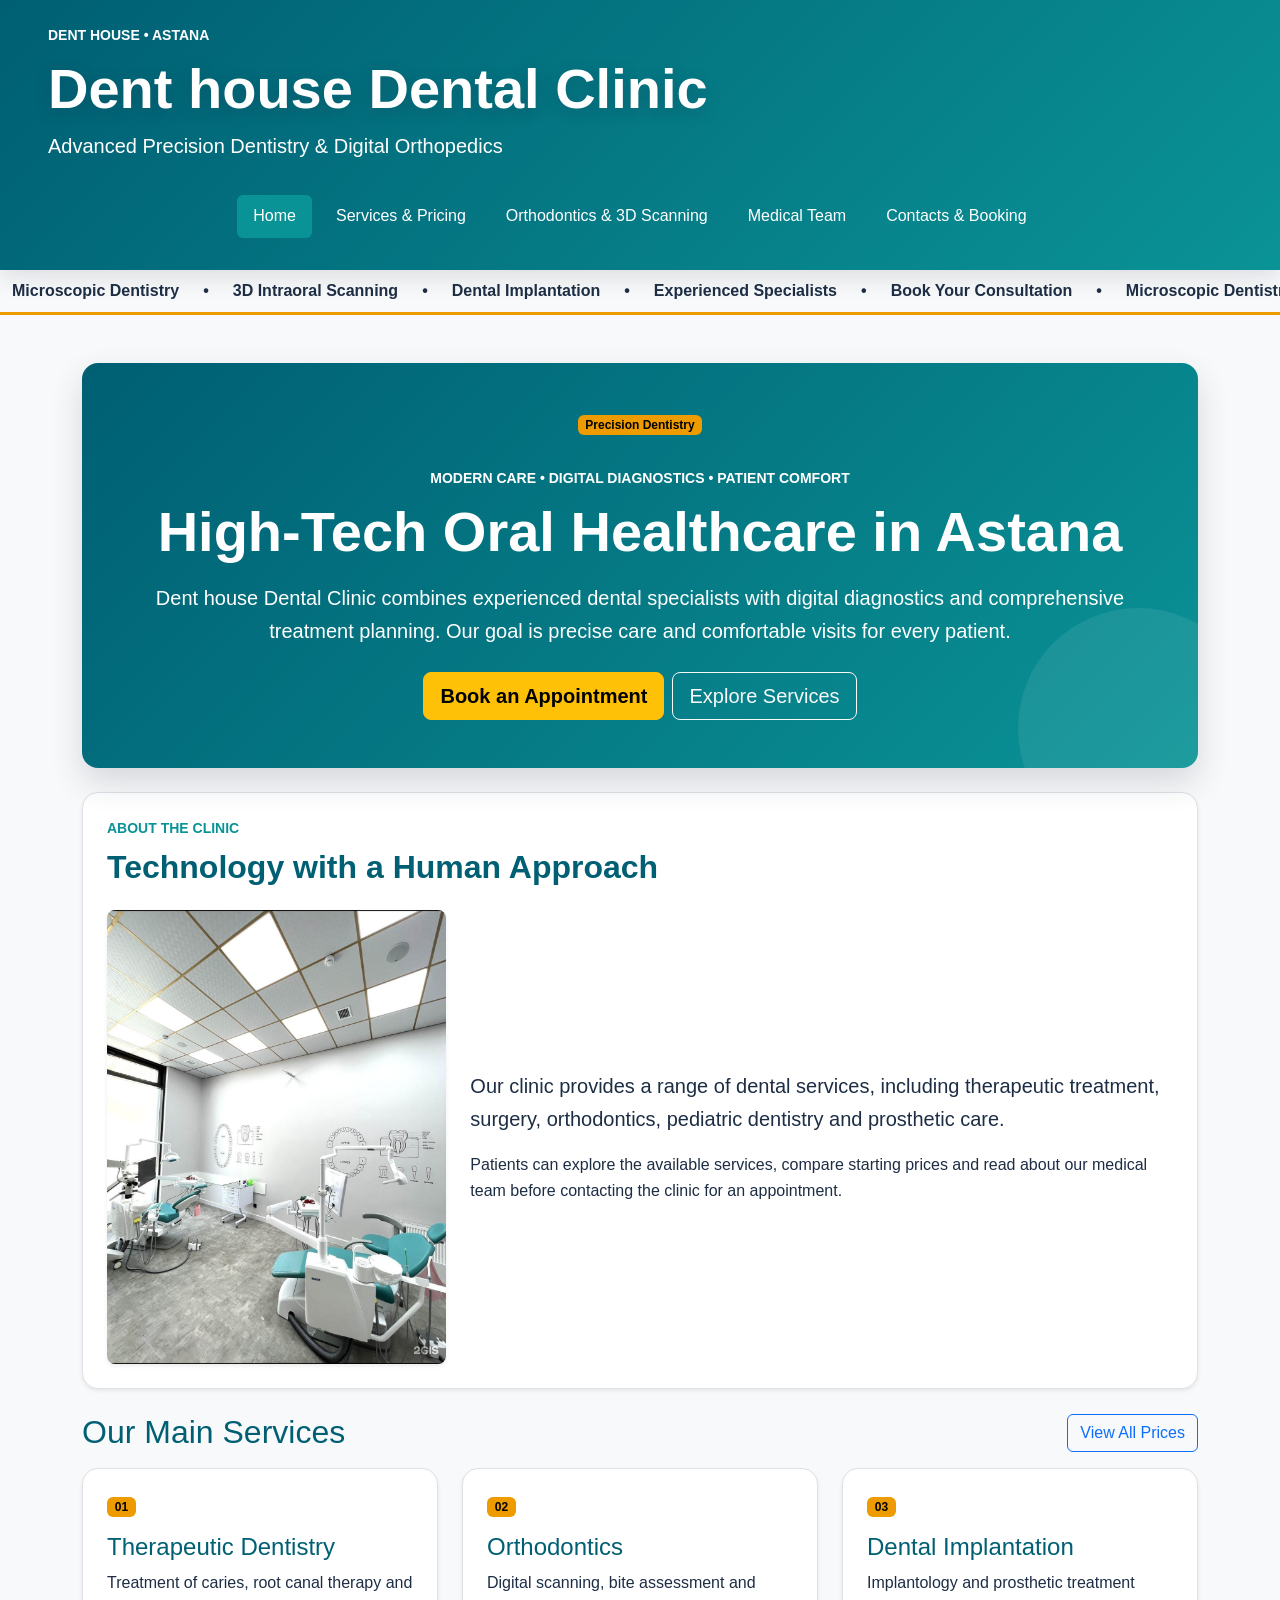
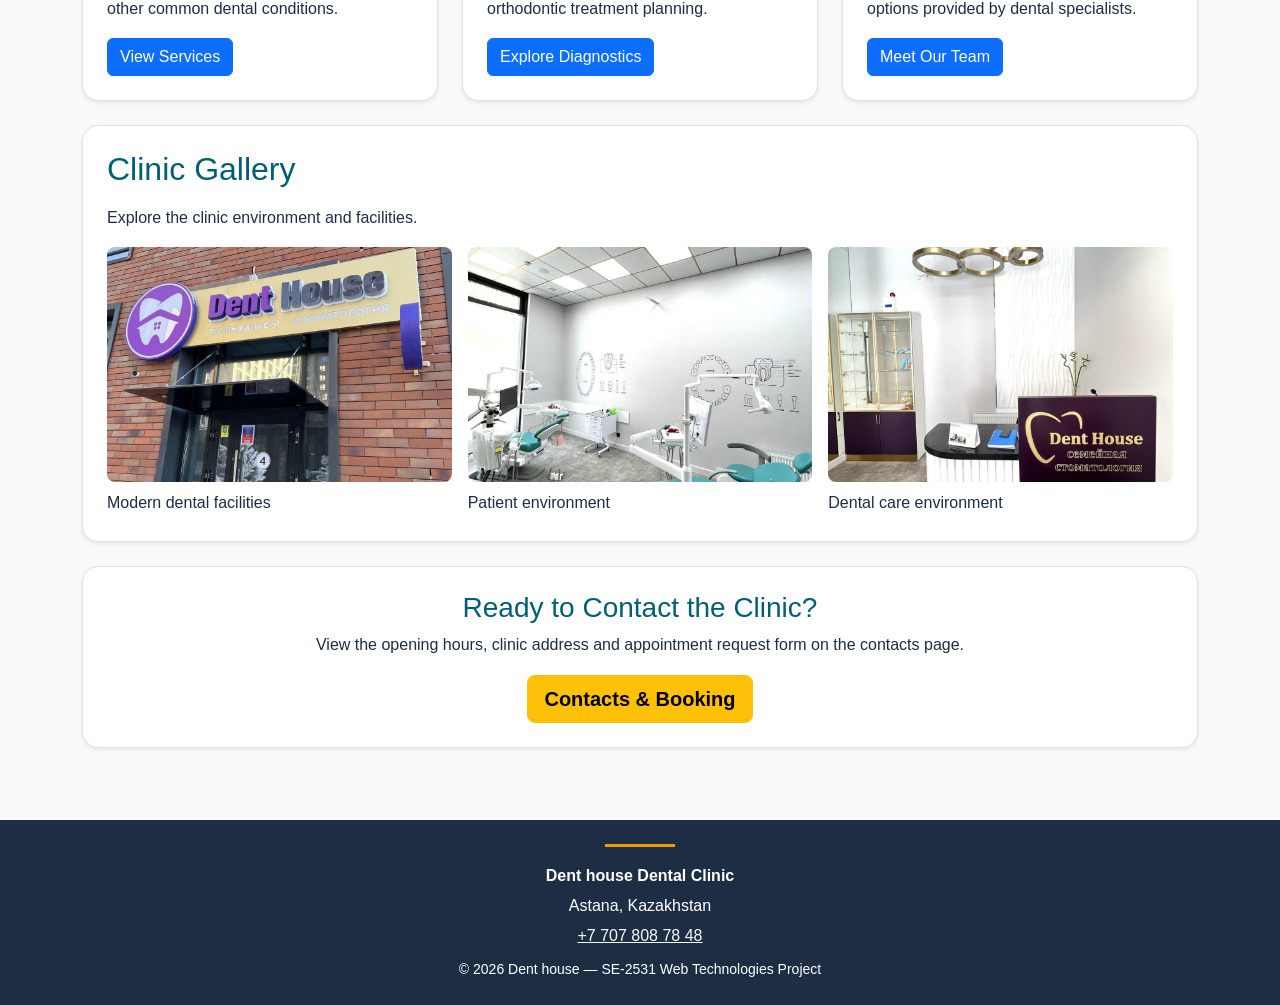
==== commit 3420163d: "Add All" ====
--- a/index.html
+++ b/index.html
@@ -91,15 +91,6 @@
                class="nav-link px-3 py-2 rounded">
               Contacts & Booking
             </a>
-          </li>
-
-          <li class="nav-item">
-            <a href="colophon.html"
-               class="nav-link px-3 py-2 rounded">
-              Colophon
-            </a>
-          </li>
-
         </ul>
       </div>
     </nav>
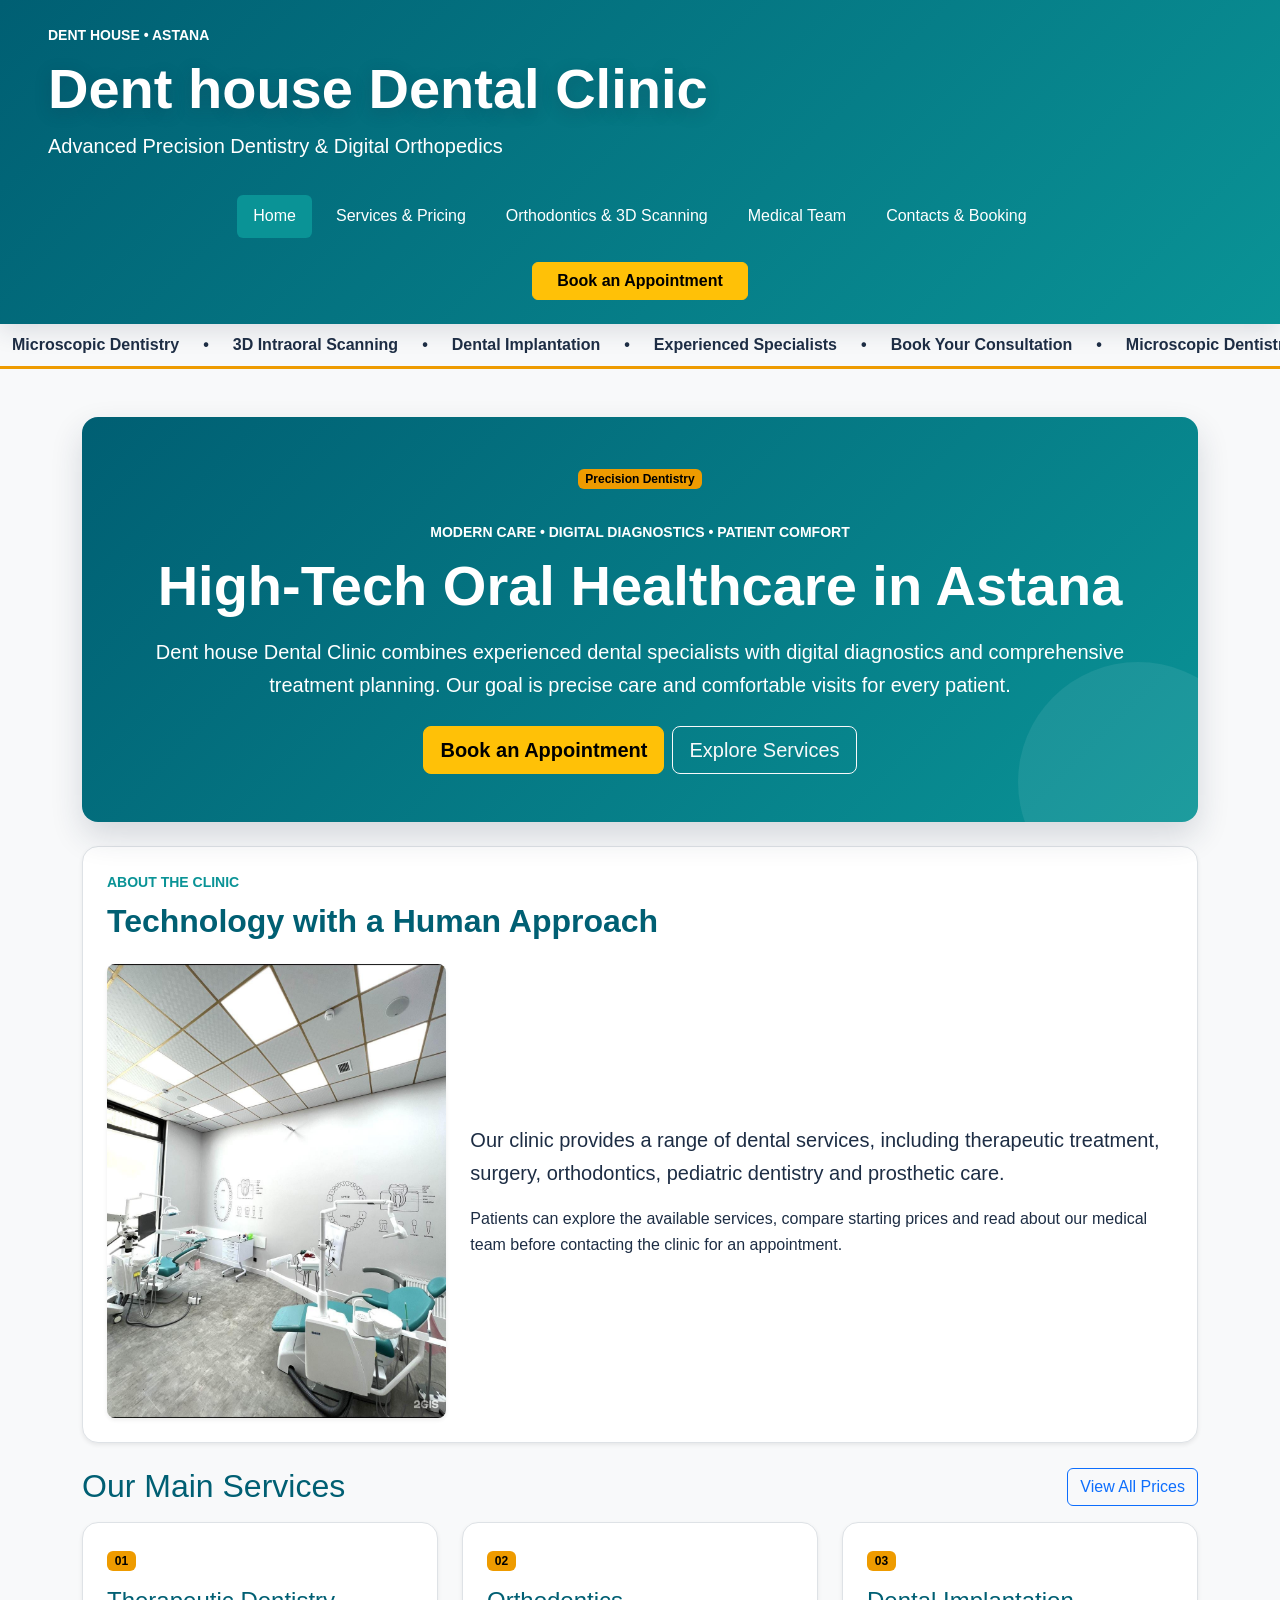
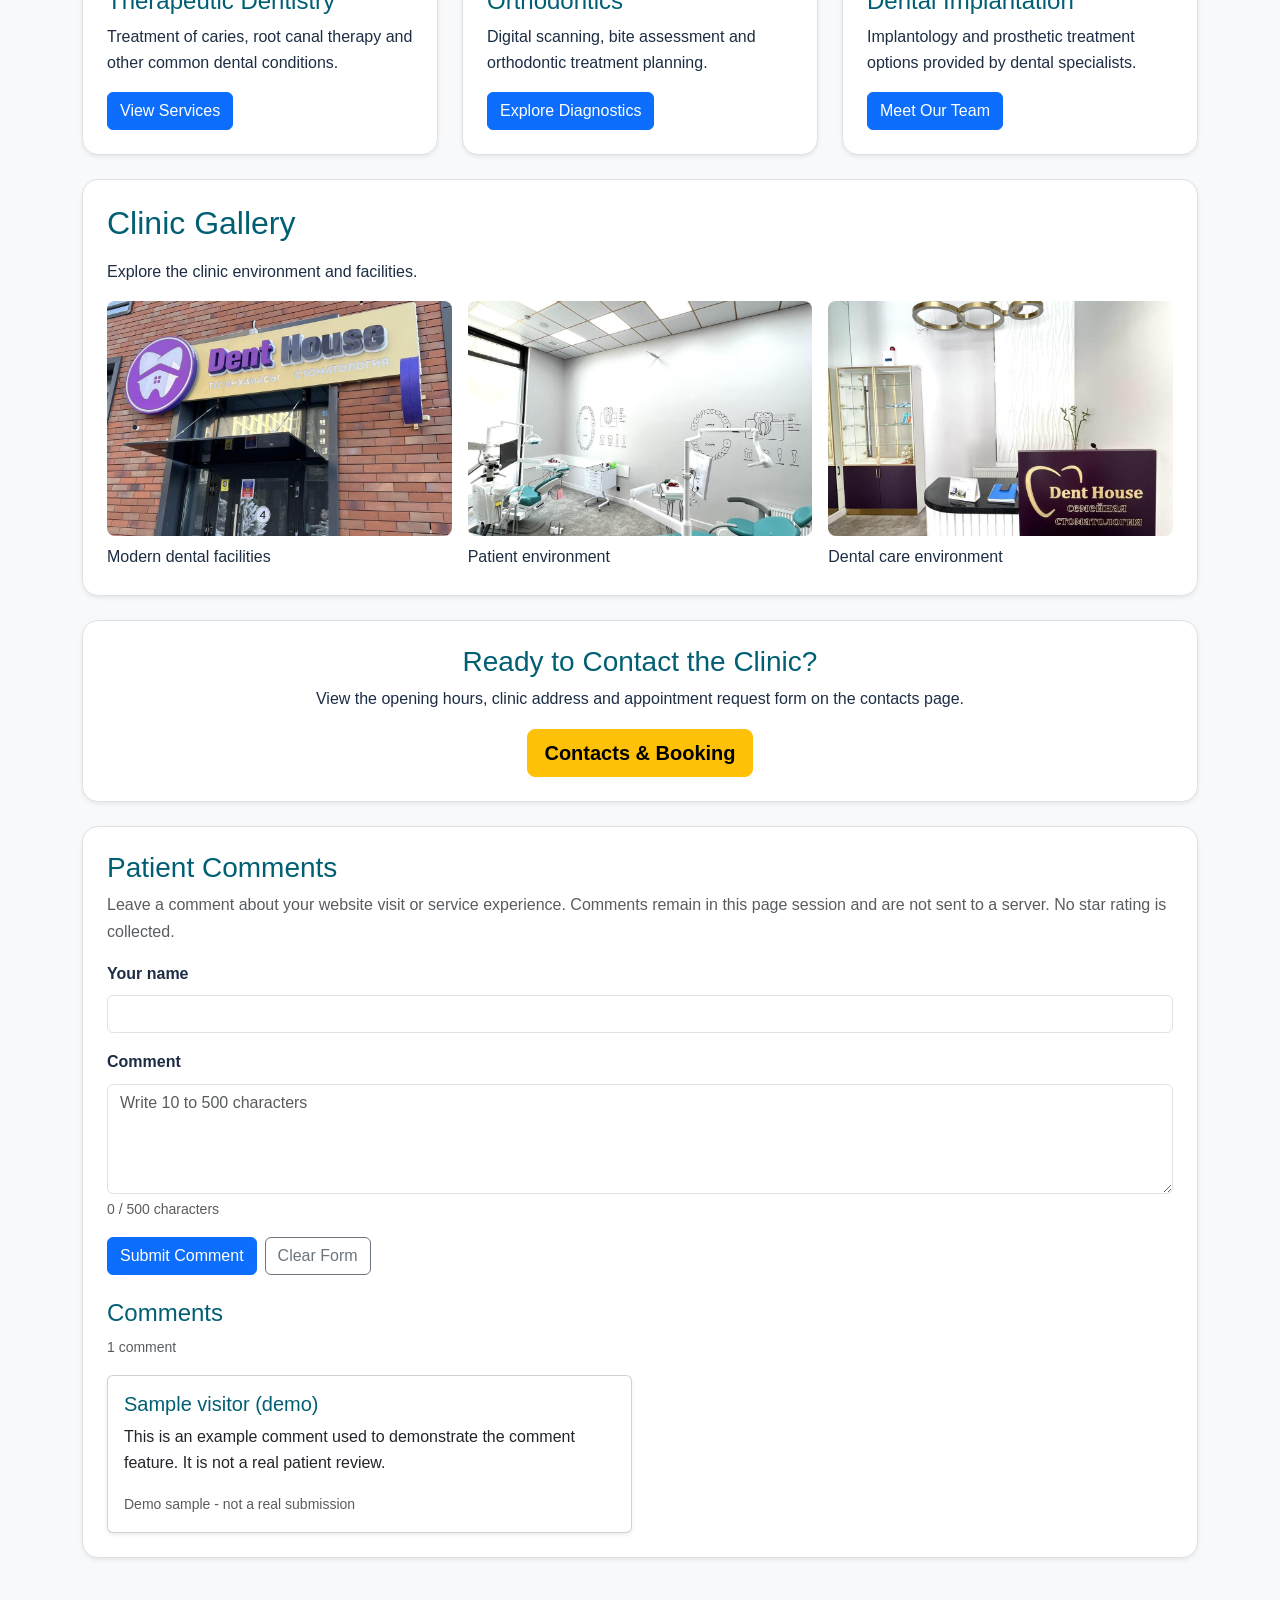
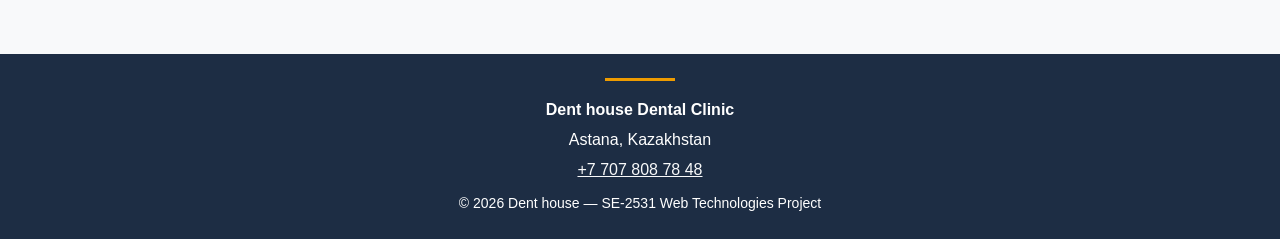
==== commit 01162d14: "Add All" ====
--- a/index.html
+++ b/index.html
@@ -394,6 +394,8 @@
 <!-- Bootstrap JavaScript bundle for the responsive navbar component -->
 <script src="https://cdn.jsdelivr.net/npm/bootstrap@5.3.8/dist/js/bootstrap.bundle.min.js"
         defer></script>
+<script src="js/main.js" defer></script>
+<script src="js/reviews.js" defer></script>
 
 </body>
 </html>
